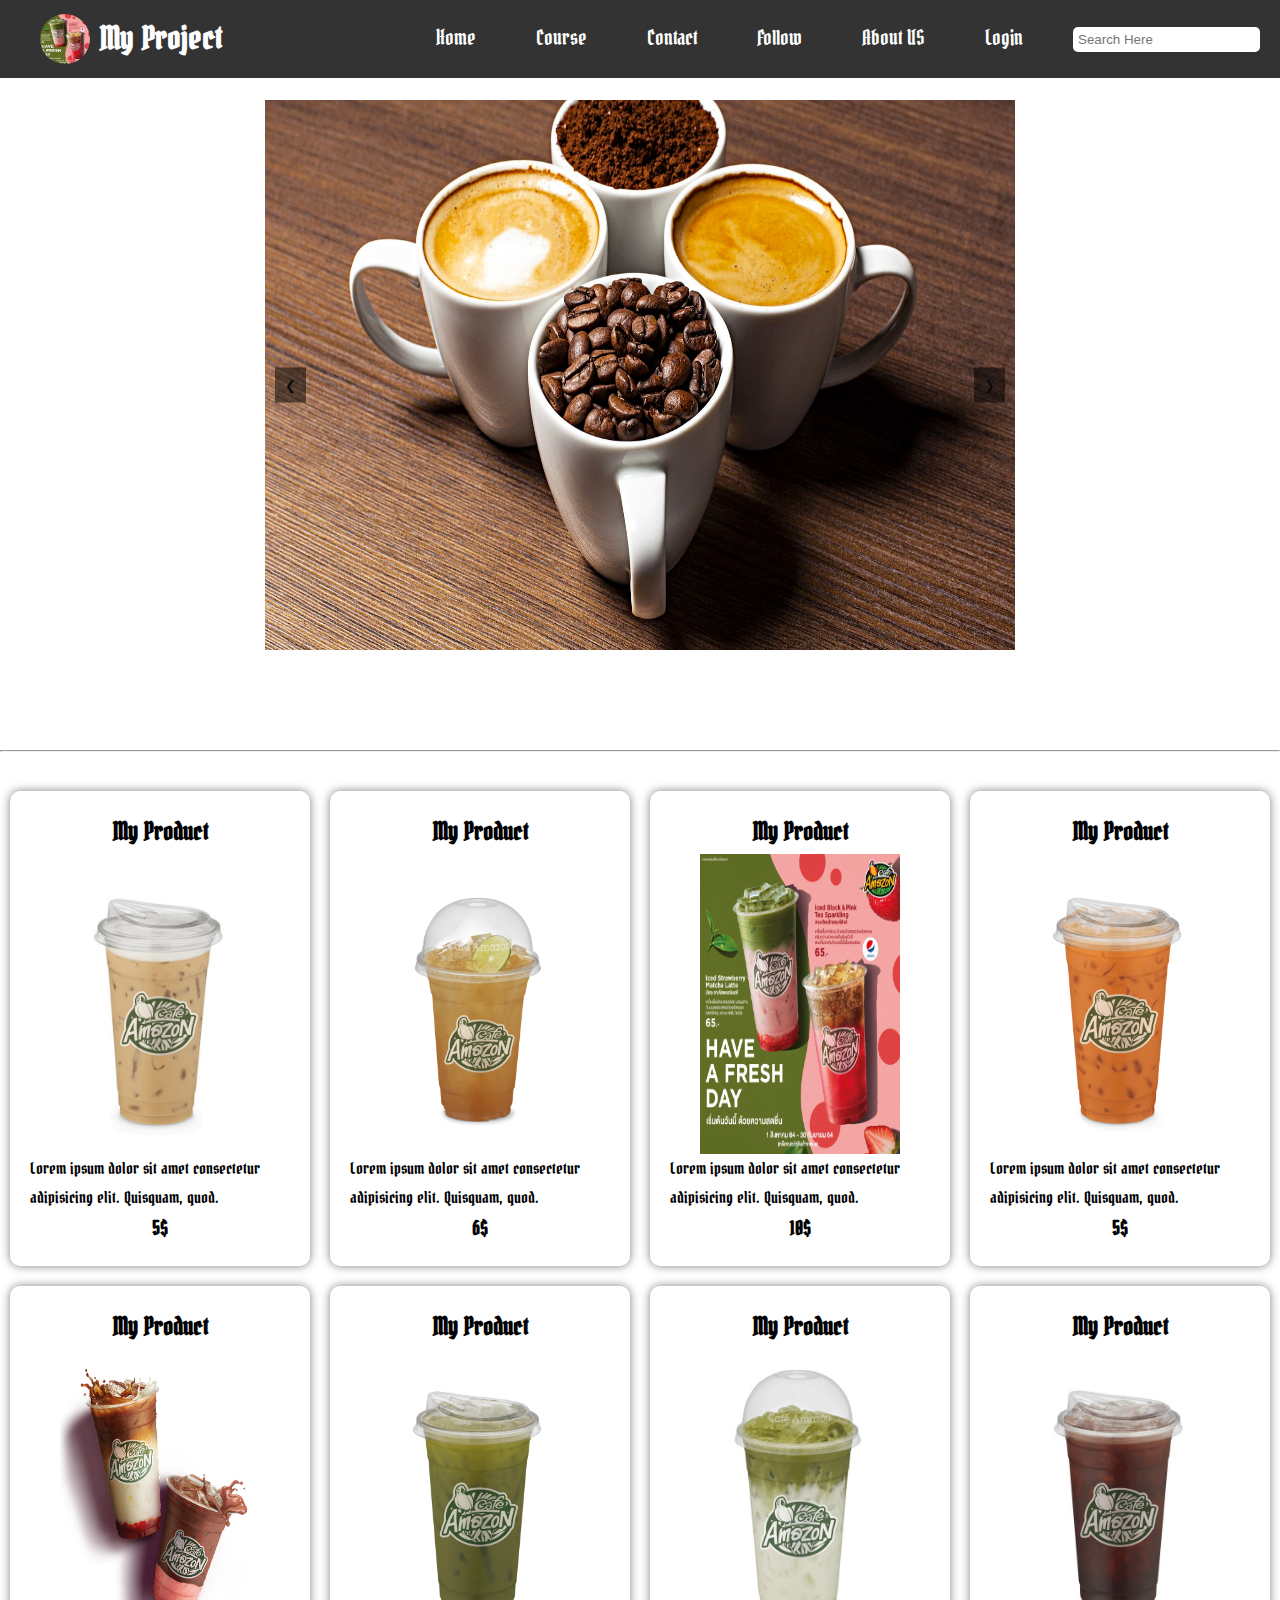
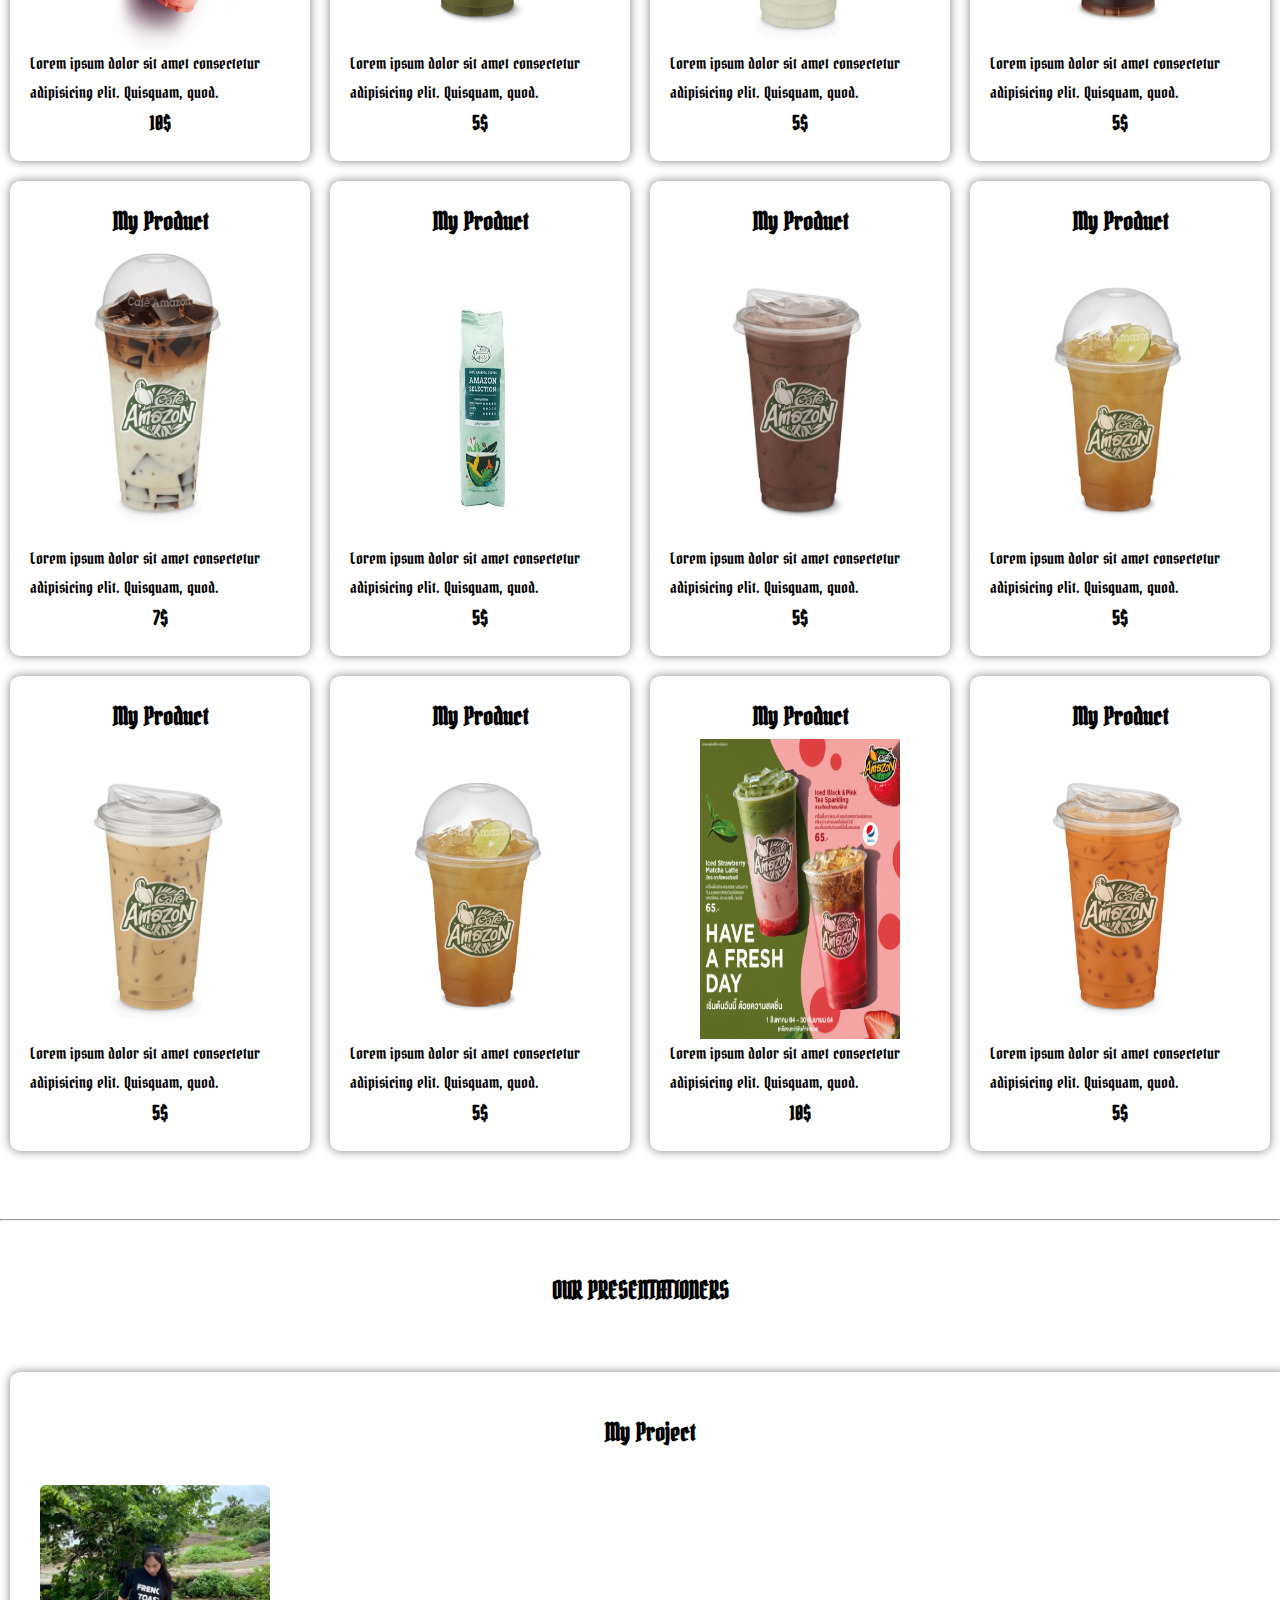
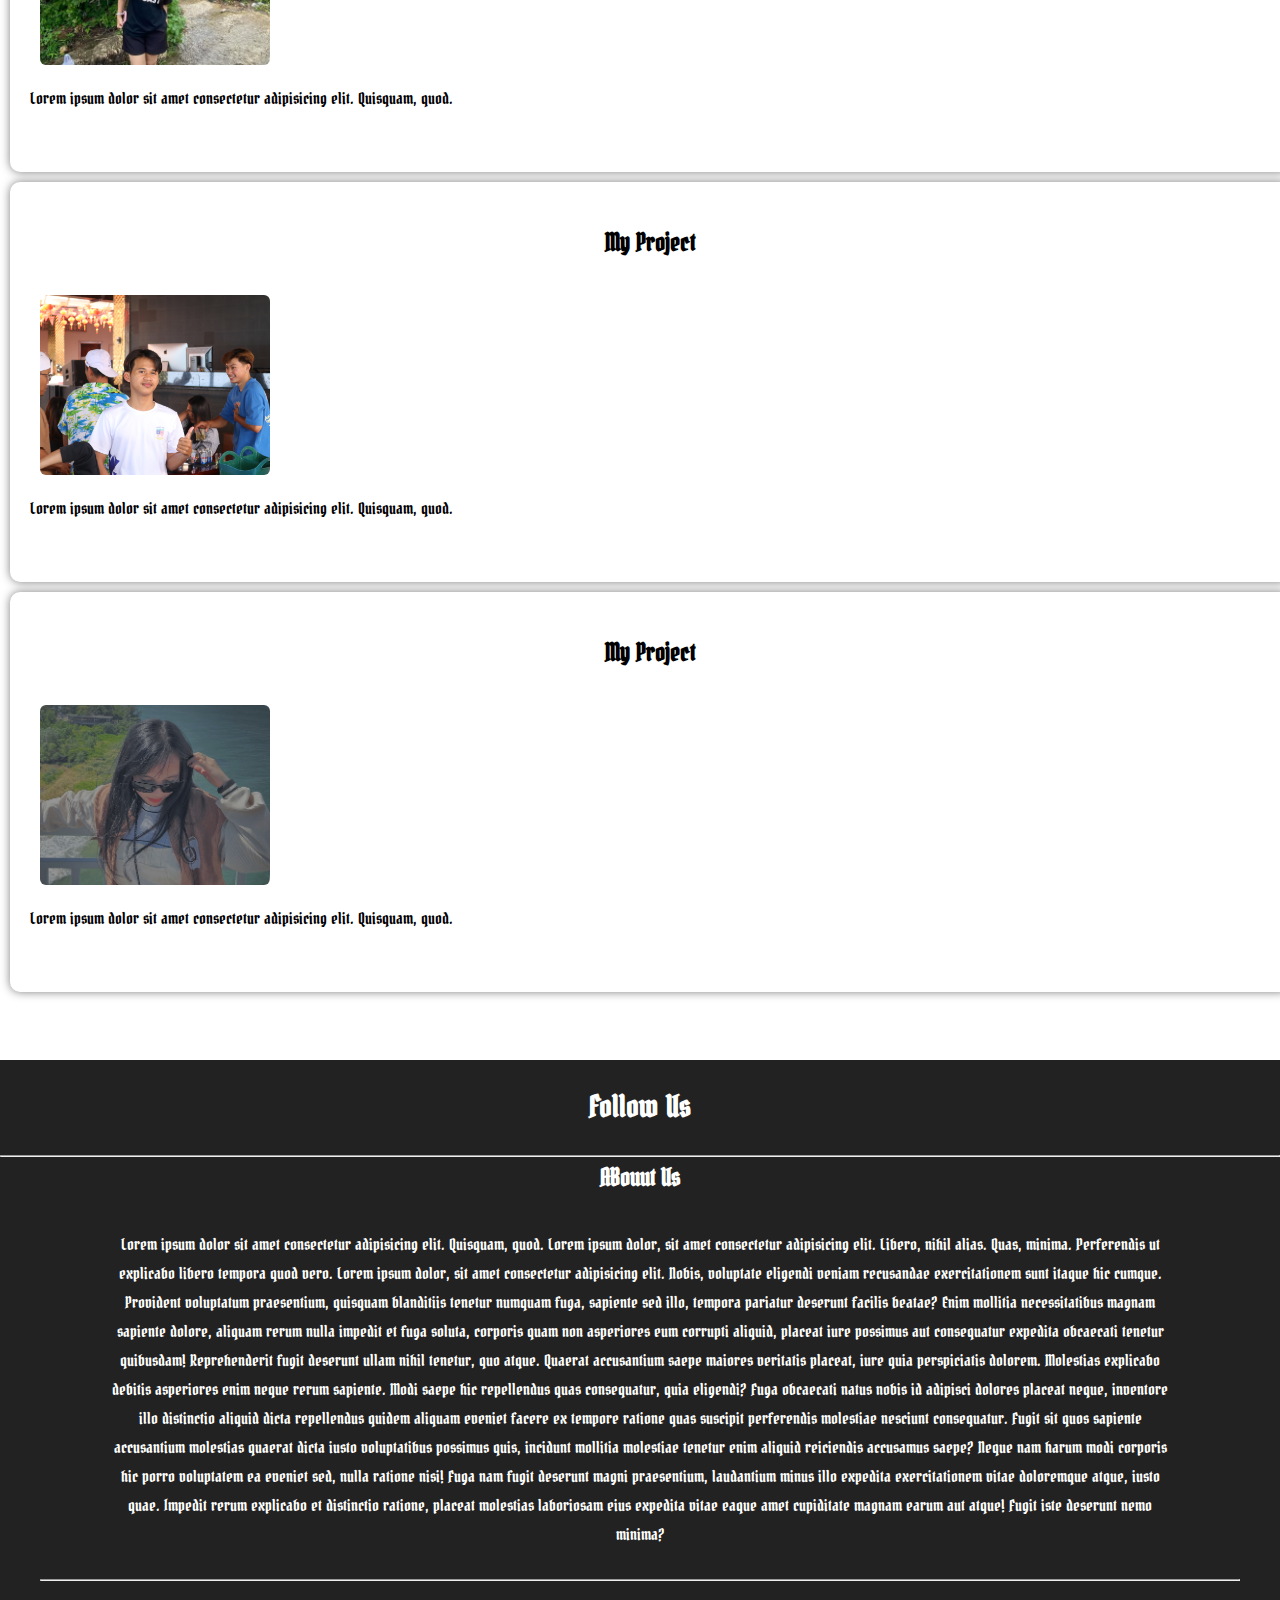
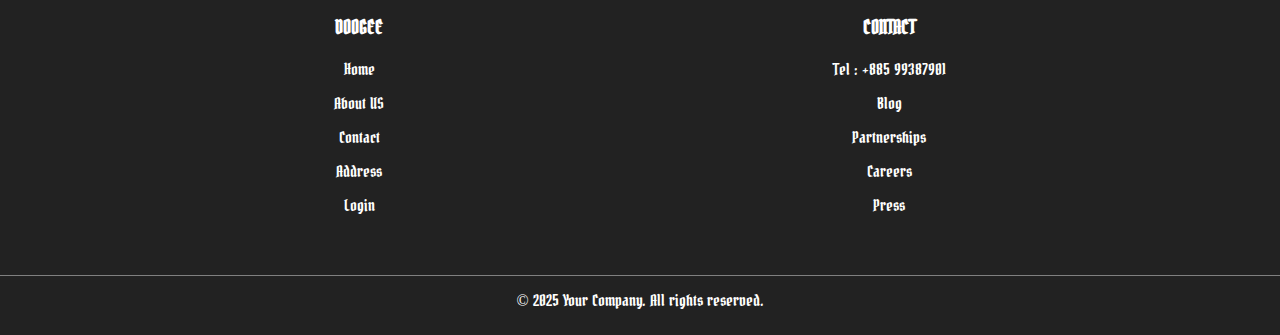
==== index.html @ 397dcbe7 "third commit" ====
<!DOCTYPE html>
<html lang="en">
<head>
    <meta charset="UTF-8">
    <meta name="viewport" content="width=device-width, initial-scale=1.0">
    <title>My Project</title>
    <link rel='stylesheet' href='https://cdn-uicons.flaticon.com/2.6.0/uicons-brands/css/uicons-brands.css'>
    <style>
        @import url('https://fonts.googleapis.com/css2?family=Bokor&display=swap');
        *{
            margin: 0;
            padding: 0;
            box-sizing: border-box;
        }
        body{
            font-family: "Bokor", serif;
            width: 100%;
            height: 100vh;
            scroll-behavior: smooth;
        }
        .slider {
        width: 950px;
        height: 550px;
        overflow: hidden;
        position: relative;
        margin: 100px auto; 
        scroll-behavior: smooth;
        display: grid;
        place-content: center;
        }


        .slide {
            margin: 10px;
            top: 0;
            width: 100%;
        }

        .slide img {
            margin: 10px 0;
            width: 750px;
            height: 700px;
            overflow: hidden;
        }

        .slide-btn {
            position: absolute;
            top: 50%;
            transform: translateY(-50%);
            background-color: rgba(0, 0, 0, 0.5);
            color: rgb(10, 10, 10);
            border: none;
            padding: 10px;
            cursor: pointer;
            margin: 10px 100px;
        }

        .slide-btn.left {
            left: 10px ;
        }
        .slide-btn.right {
            right: 10px;
            
        }
        header{
            position: fixed;
            top: 0;
            width: 100%;
            left: 0;
            z-index: 1000;
            padding:  0;
            box-sizing: 0px 4px 6px rgba(0, 0, 0, 0.1);
            scroll-behavior: smooth;
        }
        .nav1{
            display: flex;
            justify-content: space-between;
            align-items: center;
            padding: 10px 20px;
            background-color: #333;
            color: #fff;
            
        }
        .nav-logo{
            display: flex;
            align-items: center;
            padding: 0 20px;
        }
        .nav-logo img{
            width: 50px;
            height: 50px;
            border-radius: 50%;

        }
        .nav-logo h1{
            margin-left: 10px;
        }
        .nav-menu {
        background-color: #333;
        padding: 10px;
        position: relative;
        }

        .menu-icon {
            display: none; 
        }
        nav ul {
            list-style: none;
            padding: 0;
            margin: 0;
            /* background: #444; */
            display: flex;
            justify-content: space-around;
            align-items: center;
        }

        nav ul li {
            padding: 10px;
        }

        nav ul li a {
            text-decoration: none;
            color: white;
            display: block;
            padding: 0px 20px ;
            font-size: 20px;
        }

        nav ul input[type="search"] {
            padding: 5px;
            border-radius: 5px;
            border: none;
            outline: none;
        }

        /* .nav-meun{
            display:;
        }
        .nav-meun ul{
            list-style: none;
            padding: 0;
            margin: 0;
            background-color: #333;
            display: flex;
            justify-content: space-around;
        }
        .nav-meun ul li{
            padding: 0 10px;
            margin: 0 30px;
        }
        .nav-meun ul li a{
            text-decoration: none;
            color: #fff;
        } */
        .nav-meun ul li a:hover{
            color: aquamarine;
        }
        .nav-meun input{
            padding: 5px;
            border-radius: 5px;
            border: none;
            margin-left: 20px;
        }
        .nav2{
            width: 100%;
            height: 100%;
            display: flex;
            justify-content: center;
            align-items: center;
        }
        .nav-body{
            scroll-behavior: smooth;
            width: 300px;
            height: 50%;
            background-color: #fff;
            border-radius: 10px;
            box-shadow: 0 0 10px rgba(0, 0, 0, 0.5);
            display: flex;
            justify-content: center;
            align-items: center;
            padding: 20px;
            margin: 10px;
            top: -50px;
        }
        .nav-card{
            width: 100%;
            height: 100%;
            display: flex;
            flex-direction: column;
            align-items: center;
        }
        .nav-card img{
            width: 200px;
            height: 300px;
            
        }
        

        .About{
            scroll-behavior: smooth;
            width: 100%;
            height: 100%;
        }
        .About a{
            text-decoration: none;
            color: #000;
        }
        .About h2{
            text-align: center;
            margin: 20px;
        }
        .About-body{
            width: 100%;
            height: 400px;
            background-color: #fff;
            border-radius: 10px;
            box-shadow: 0 0 10px rgba(0, 0, 0, 0.5);
            padding: 20px;
            margin: 10px;
            top: -50px;
        }
        .About-body img{
            width: 250px;
            height: 200px;
            border-radius: 16px;
            overflow: hidden;
            object-fit: cover;
            padding: 10px;
        }
        footer {
        background-color: #222;
        color: white;
        padding: 20px 0;
        text-align: center;
        scroll-behavior: smooth;
        }
        .footer-container {
            display: flex;
            justify-content: space-around;
            flex-wrap: wrap;
            max-width: 1200px;
            margin: auto;
        }
        .footer-section {
            flex: 1;
            margin: 10px;
            min-width: 250px;
        }
        .footer-section h3 {
            margin-bottom: 10px;
        }
        .footer-section ul {
            list-style: none;
            padding: 0;
        }
        .footer-section ul li {
            margin: 5px 0;
        }
        .footer-section ul li a {
            color: white;
            text-decoration: none;
        }
        .footer-section ul li a:hover {
            color: aquamarine;
        }
        .footer-icons {
            flex: 1;
            margin: 10px;
            min-width: 250px;
            display: flex;
            place-items: center;
            text-decoration: none;
            
        }
        .footer-icons a {
            color: rgb(161, 166, 247);
            text-decoration: none;
            margin: 0 10px;
        }
        .footer-icons a:hover {
            color: rgb(69, 18, 209);
        }
        .footer-icons i {
            font-size: 1.5rem;
        }
        .follow{
            display: grid;
            place-content: center;
            align-items: center;
        }
        .follow h3{
            font-size: 30px;
        }
        .footer-container{
                display: grid;
                align-items: center;
                justify-content: space-between;
                text-align: center;
            }
        .footer-section{
                display: flex;
                justify-content:space-around;
                padding: 20px 50px;
                margin: 10px 20px;
                
            }
        .footer-bottom {
            margin-top: 20px;
            border-top: 1px solid gray;
            padding-top: 10px;
        }
        @media screen and (max-width: 768px){
            *{
                padding: 0;
                margin:0;
                box-sizing: border-box;
            }
            .nav1 .nav-meun ul{
                display: flex;
                flex-direction: column;
            }
            .nav2{
                flex-direction: column;
            }
            .nav-body{
                width: 80%;
            }
            .nav-logo img{
                width: 40px;
                height: 40px;
            }
            .nav-card img{
                width: 150px;
                height: 200px;
            }
            .slider{
                width: 100%;
                height: 370px;
                top: 10px;
            }
            .slider-body{
                display: grid;
                align-items: center;
                place-content: center;
            }
            .slide{
                display: flex;
                justify-content: center;
                align-items: center;
                place-content: center;
            }
            .slide-btn{
                margin:10px 20px;
            }
            .About{
                width: 100%;
                height: 100%;
            }
            .About-body{
                width: 100%;
                height: 100%;
                border-radius: 10px;
                box-shadow: 0 0 10px rgba(0, 0, 0, 0.5);
                padding: 20px;
                margin: 10px;
            }
            
            .menu-icon {
                display: block; 
                font-size: 30px;
                color: white;
                cursor: pointer;
                position:fixed;
                top: 10px;
                right: 10px;
                z-index: 1000;
            }

            nav ul {
                display: none; 
                flex-direction: column;
                position: fixed;
                top: 0;
                right: 0;
                width: 100%;
                background: #333;
                text-align: center;
                padding: 20px 0;
                transition:transform 0.3s ease-in-out;
                transform: translateY(-100%);
            }

            nav ul.show{
                display: flex;
                transform: translateY(0);
            }
            nav ul li {
                padding: 15px 0;
            }

            nav ul input[type="search"] {
                display: none;
            }
            .footer-icons{
                display: flex;

            }
            .menu{
                margin-top: 60px;
                text-align: center;
                padding: 20px;
            }
            .follow{
            display: grid;
            place-content: center;
            }
            .follow h3{
                font-size: 30px
            }
            .footer-container{
                display: grid;
                align-items: center;
                justify-content: space-between;
                text-align: center;
            }
            .footer-section{
                display: flex;
                justify-content:space-around;
                padding: 20px;
            }

        }
                
        @media screen and (max-width: 1024px){
            .nav-body{
                width: 90%;
            }
            .slide{
                width: 100%;

            }
            
            
        }

    </style>
</head>
<body id="top">
    <header>
        <section class="nav1" id="nav1">
            <div class="nav-logo">
                <img src="img/Cafe-Amazon 6 .jpg" alt="logo">
                <h1>My Project</h1>
            </div>
            <div class="nav-meun" id="nav-meun">
                <nav>
                    <div class="menu-icon" onclick="toggleMenu()">☰</div>
                    <ul id="menu">
                        <li><a href="#top">Home</a></li>
                        <li><a href="#OUR">Course</a></li>
                        <li><a href="#">Contact</a></li>
                        <li><a href="#follow">Follow</a></li>
                        <li><a href="#AboutUs">About US</a></li>
                        <li><a href="3-login-card.html">Login</a></li>
                        <input type="search" placeholder="Search Here">
                    </ul>
                </nav>
            </div>
        </section>
    </header>
    <main>
        <section class="slider">
            <div class="slider-body">
                <button class="slide-btn left" onclick="prevSlide()">&#10094;</button>
                <div class="slide">
                    <img src="/img/coffee-1.jpg" alt="Slide 1">
                </div>
                <div class="slide">
                    <img src="/img/Coffee-2.jpg" alt="Slide 2">
                </div>
                <div class="slide">
                    <img src="/img/public 4.avif" alt="Slide 1">
                </div>
                <div class="slide">
                    <img src="/img/Cafe-Amazon 6 .jpg" alt="Slide 2">
                </div>
                <div class="slide">
                    <img src="/img/slider 11.jpg" alt="Slide 1">
                </div>
                <div class="slide">
                    <img src="/img/slider 3.jpg" alt="Slide 1">
                </div>
                <div class="slide">
                    <img src="/img/slider 4.png" alt="Slide 2">
                </div>
                <div class="slide">
                    <img src="/img/slider 33.jpg" alt="Slide 2">
                </div>
            <button class="slide-btn right" onclick="nextSlide()">&#10095;</button>
        </section>
        <hr>
        <br>
        <section class="nav2">
            <div class="nav-body">
                <div class="nav-card">
                    <h2>My Product</h2>
                    <img src="img/Amazon 11.png" alt="">
                    <p>Lorem ipsum dolor sit amet consectetur adipisicing elit. Quisquam, quod.</p>
                    <h3>5$</h3>
                </div>
            </div>
            <div class="nav-body">
                <div class="nav-card">
                    <h2>My Product</h2>
                    <img src="img/Amazon 5.png" alt="">
                    <p>Lorem ipsum dolor sit amet consectetur adipisicing elit. Quisquam, quod.</p>
                    <h3>6$</h3>
                </div>
            </div>
            <div class="nav-body">
                <div class="nav-card">
                    <h2>My Product</h2>
                    <img src="img/Cafe-Amazon 6 .jpg" alt="">
                    <p>Lorem ipsum dolor sit amet consectetur adipisicing elit. Quisquam, quod.</p>
                    <h3>10$</h3>
                </div>
            </div>
            <div class="nav-body">
                <div class="nav-card">
                    <h2>My Product</h2>
                    <img src="img/Amazon 7.png" alt="">
                    <p>Lorem ipsum dolor sit amet consectetur adipisicing elit. Quisquam, quod.</p>
                    <h3>5$</h3>
                </div>
            </div>
        </section>
        <section class="nav2">
            <div class="nav-body">
                <div class="nav-card">
                    <h2>My Product</h2>
                    <img src="img/Amazon 8.png" alt="">
                    <p>Lorem ipsum dolor sit amet consectetur adipisicing elit. Quisquam, quod.</p>
                    <h3>10$</h3>
                </div>
            </div>
            <div class="nav-body">
                <div class="nav-card">
                    <h2>My Product</h2>
                    <img src="img/Amazon 9.png" alt="">
                    <p>Lorem ipsum dolor sit amet consectetur adipisicing elit. Quisquam, quod.</p>
                    <h3>5$</h3>
                </div>
            </div>
            <div class="nav-body">
                <div class="nav-card">
                    <h2>My Product</h2>
                    <img src="img/Amazon 10.png" alt="">
                    <p>Lorem ipsum dolor sit amet consectetur adipisicing elit. Quisquam, quod.</p>
                    <h3>5$</h3>
                </div>
            </div>
            <div class="nav-body">
                <div class="nav-card">
                    <h2>My Product</h2>
                    <img src="img/Amazon 12.png" alt="">
                    <p>Lorem ipsum dolor sit amet consectetur adipisicing elit. Quisquam, quod.</p>
                    <h3>5$</h3>
                </div>
            </div>
        </section>
        <section class="nav2">
            <div class="nav-body">
                <div class="nav-card">
                    <h2>My Product</h2>
                    <img src="img/Amazon 13.png" alt="">
                    <p>Lorem ipsum dolor sit amet consectetur adipisicing elit. Quisquam, quod.</p>
                    <h3>7$</h3>
                </div>
            </div>
            <div class="nav-body">
                <div class="nav-card">
                    <h2>My Product</h2>
                    <img src="img/Amazon 14.png" alt="">
                    <p>Lorem ipsum dolor sit amet consectetur adipisicing elit. Quisquam, quod.</p>
                    <h3>5$</h3>
                </div>
            </div>
            <div class="nav-body">
                <div class="nav-card">
                    <h2>My Product</h2>
                    <img src="img/Amazon 15.png" alt="">
                    <p>Lorem ipsum dolor sit amet consectetur adipisicing elit. Quisquam, quod.</p>
                    <h3>5$</h3>
                </div>
            </div>
            <div class="nav-body">
                <div class="nav-card">
                    <h2>My Product</h2>
                    <img src="img/Amazon 16.png" alt="">
                    <p>Lorem ipsum dolor sit amet consectetur adipisicing elit. Quisquam, quod.</p>
                    <h3>5$</h3>
                </div>
            </div>
        </section>
        <section class="nav2">
            <div class="nav-body">
                <div class="nav-card">
                    <h2>My Product</h2>
                    <img src="img/Amazon 11.png" alt="">
                    <p>Lorem ipsum dolor sit amet consectetur adipisicing elit. Quisquam, quod.</p>
                    <h3>5$</h3>
                </div>
            </div>
            <div class="nav-body">
                <div class="nav-card">
                    <h2>My Product</h2>
                    <img src="img/Amazon 5.png" alt="">
                    <p>Lorem ipsum dolor sit amet consectetur adipisicing elit. Quisquam, quod.</p>
                    <h3>5$</h3>
                </div>
            </div>
            <div class="nav-body">
                <div class="nav-card">
                    <h2>My Product</h2>
                    <img src="img/Cafe-Amazon 6 .jpg" alt="">
                    <p>Lorem ipsum dolor sit amet consectetur adipisicing elit. Quisquam, quod.</p>
                    <h3>10$</h3>
                </div>
            </div>
            <div class="nav-body">
                <div class="nav-card">
                    <h2>My Product</h2>
                    <img src="img/Amazon 7.png" alt="">
                    <p>Lorem ipsum dolor sit amet consectetur adipisicing elit. Quisquam, quod.</p>
                    <h3>5$</h3>
                </div>
            </div>
    </main>
    
    <br><br><hr><br>
    <main>
        <section class="About" id="OUR">
            <a href="#top">
                <h2>OUR PRESENTATIONERS</h2>
            </a>
            <br>
            <div class="About-body">
                <h2>My Project</h2>
                <img src="/img/Screenshot 2025-02-13 234512.png" alt="">
                <p>Lorem ipsum dolor sit amet consectetur adipisicing elit. Quisquam, quod.</p>
            </div>
            <div class="About-body">
                <h2>My Project</h2>
                <img src="img/IMG_3092.JPG" alt="">
                <p>Lorem ipsum dolor sit amet consectetur adipisicing elit. Quisquam, quod.</p>
            </div>
            <div class="About-body">
                <h2>My Project</h2>
                <img src="img/image.png" alt="">
                <p>Lorem ipsum dolor sit amet consectetur adipisicing elit. Quisquam, quod.</p>
            </div>
        </section>
    </main>
    <br><br>
    <footer>
        <div class="follow" id="follow">
            <h3>Follow Us</h3>
            <div class="footer-icons">
                <a href="https://www.facebook.com/"><i class="fi fi-brands-facebook"></i></a>
                <a href="https://x.com/"><i class="fi fi-brands-twitter"></i></a>
                <a href="https://www.instagram.com/"><i class="fi fi-brands-instagram"></i></a>
                <a href="https://www.linkedin.com/"><i class="fi fi-brands-linkedin"></i></a>
                <a href="https://web.telegram.org/a/"><i class="fi fi-brands-telegram"></i></a>
            </div>
        </div>
        <hr>
        <div class="footer-container">
            <h2 href="#top">ABouut Us</h2>
            <div class="footer-section" id="AboutUs" >
                <p>Lorem ipsum dolor sit amet consectetur adipisicing elit. Quisquam, quod. Lorem ipsum dolor, sit amet consectetur adipisicing elit. Libero, nihil alias. Quas, minima. Perferendis ut explicabo libero tempora quod vero. Lorem ipsum dolor, sit amet consectetur adipisicing elit. Nobis, voluptate eligendi veniam recusandae exercitationem sunt itaque hic cumque. Provident voluptatum praesentium, quisquam blanditiis tenetur numquam fuga, sapiente sed illo, tempora pariatur deserunt facilis beatae? Enim mollitia necessitatibus magnam sapiente dolore, aliquam rerum nulla impedit et fuga soluta, corporis quam non asperiores eum corrupti aliquid, placeat iure possimus aut consequatur expedita obcaecati tenetur quibusdam! Reprehenderit fugit deserunt ullam nihil tenetur, quo atque. Quaerat accusantium saepe maiores veritatis placeat, iure quia perspiciatis dolorem. Molestias explicabo debitis asperiores enim neque rerum sapiente. Modi saepe hic repellendus quas consequatur, quia eligendi? Fuga obcaecati natus nobis id adipisci dolores placeat neque, inventore illo distinctio aliquid dicta repellendus quidem aliquam eveniet facere ex tempore ratione quas suscipit perferendis molestiae nesciunt consequatur. Fugit sit quos sapiente accusantium molestias quaerat dicta iusto voluptatibus possimus quis, incidunt mollitia molestiae tenetur enim aliquid reiciendis accusamus saepe? Neque nam harum modi corporis hic porro voluptatem ea eveniet sed, nulla ratione nisi! Fuga nam fugit deserunt magni praesentium, laudantium minus illo expedita exercitationem vitae doloremque atque, iusto quae. Impedit rerum explicabo et distinctio ratione, placeat molestias laboriosam eius expedita vitae eaque amet cupiditate magnam earum aut atque! Fugit iste deserunt nemo minima?</p>
            </div>
            <hr>
            
                <div class="footer-section">
                    <div class="contact">
                        <h3>DOOGEE</h3>
                        <ul>
                            <li><a href="#top">Home</a></li>
                            <li><a href="#AboutUs">About US</a></li>
                            <li><a href="">Contact</a></li>
                            <li><a href="https://maps.app.goo.gl/tCo14CoywEbnPHD9A">Address</a></li>
                            <li><a href="3-login-card.html">Login</a></li>
                        </ul>
                    </div>
                    <div class="contact" id="contact">
                        <h3>CONTACT</h3>
                        <ul>
                                <li><a href="">Tel : +885 99387901</a></li>
                                <li><a href="">Blog</a></li>
                                <li><a href="">Partnerships</a></li>
                                <li><a href="">Careers</a></li>
                                <li><a href="">Press</a></li>
                        </ul>
                    </div>
                </div>
            </div>
        </div>
        <div class="footer-bottom">
        <p>&copy; 2025 Your Company. All rights reserved.</p>
        </div>
    </footer>
</body>
</html>
    <script>
        
    let slideIndex = 0;

    function showSlides() {
        let slides = document.getElementsByClassName("slide");
        for (let i = 0; i < slides.length; i++) {
            slides[i].style.display = "none";
        }
        slideIndex++;
        if (slideIndex > slides.length) { slideIndex = 1 }
        slides[slideIndex - 1].style.display = "block";
        setTimeout(showSlides, 4000); 
    }

    function prevSlide() {
        let slides = document.getElementsByClassName("slide");
        slideIndex--;
        if (slideIndex < 1) { slideIndex = slides.length }
        for (let i = 0; i < slides.length; i++) {
            slides[i].style.display = "none";
        }
        slides[slideIndex - 1].style.display = "block";
    }

    function nextSlide() {
        let slides = document.getElementsByClassName("slide");
        slideIndex++;
        if (slideIndex > slides.length) { slideIndex = 1 }
        for (let i = 0; i < slides.length; i++) {
            slides[i].style.display = "none";
        }
        slides[slideIndex - 1].style.display = "block";
    }

    function toggleMenu() {
        var menu = document.getElementById("menu");
        menu.classList.toggle("show"); // បន្ថែម ឬលាក់ class "show"
    }
    function closeMenu() {
        var menu = document.getElementById("menu");
        menu.classList.remove("show"); // បិទ menu
    }

    document.querySelectorAll("#menu li a").forEach(item => {
        item.addEventListener("click", closeMenu);
    });
    document.querySelectorAll('nav ul li a').forEach(link => {
        link.addEventListener('click', function (e) {
            var targetId = this.getAttribute('href'); // Example: #AboutUs
            if (targetId.startsWith("#")) { 
                e.preventDefault(); // Prevent default jump effect
                var targetElement = document.querySelector(targetId);
                if (targetElement) {
                    targetElement.scrollIntoView({ behavior: 'smooth', block: 'start' });
                }
            }
        });
    });
    function scrollToTop() {
    window.scrollTo({ top: 0, behavior: 'smooth' });
}
    showSlides();
</script>
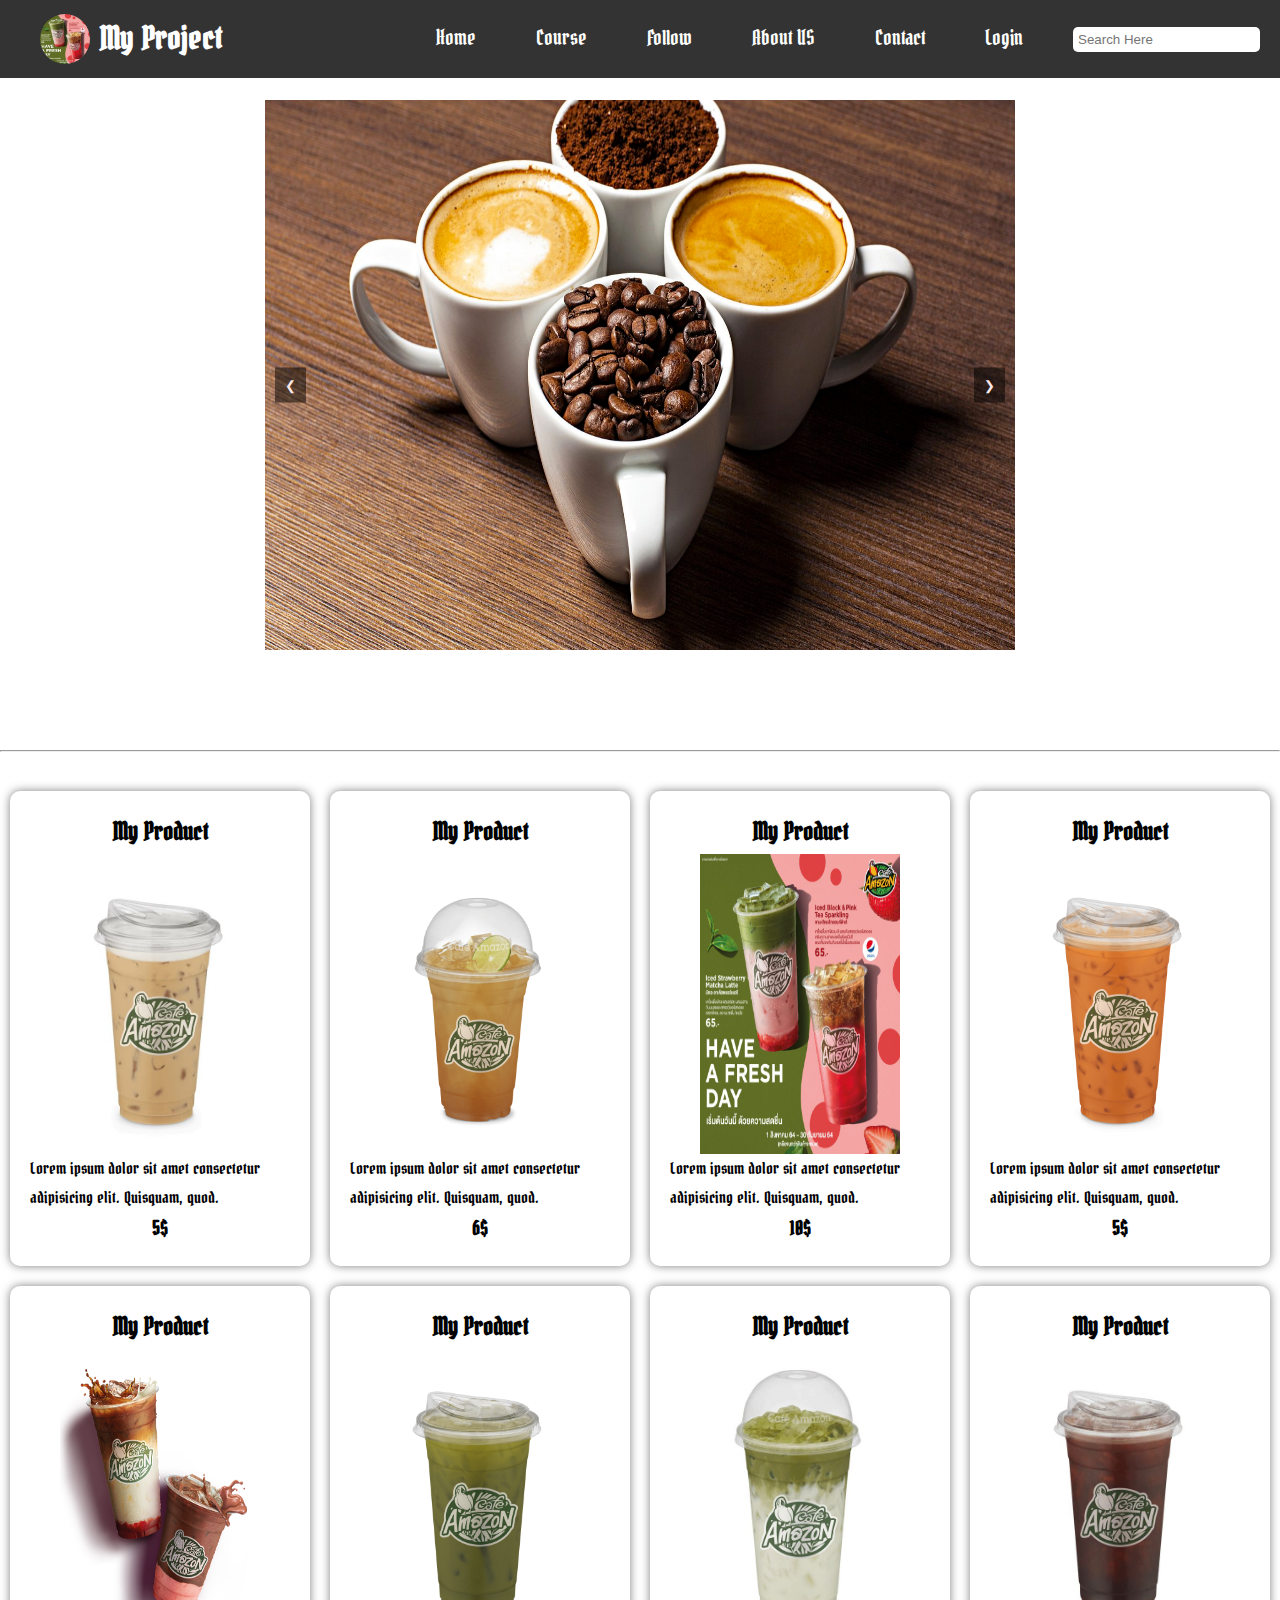
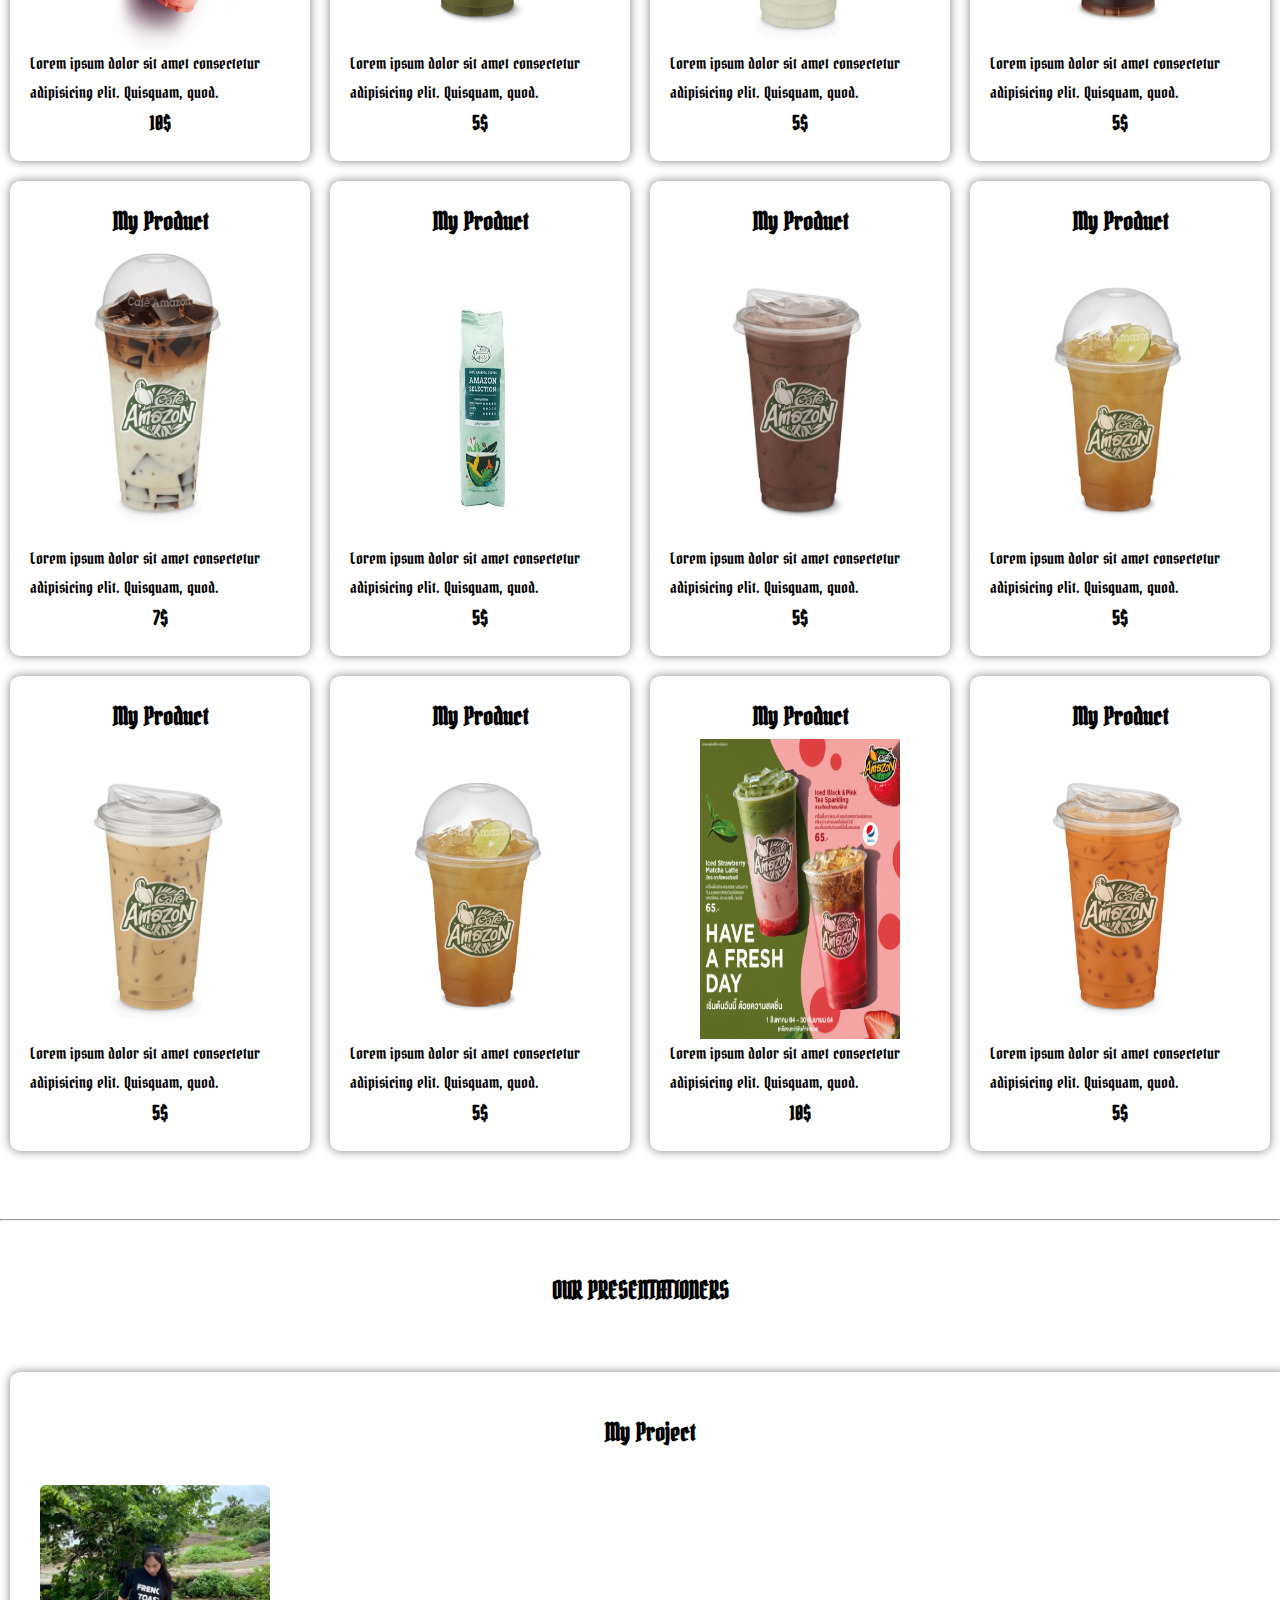
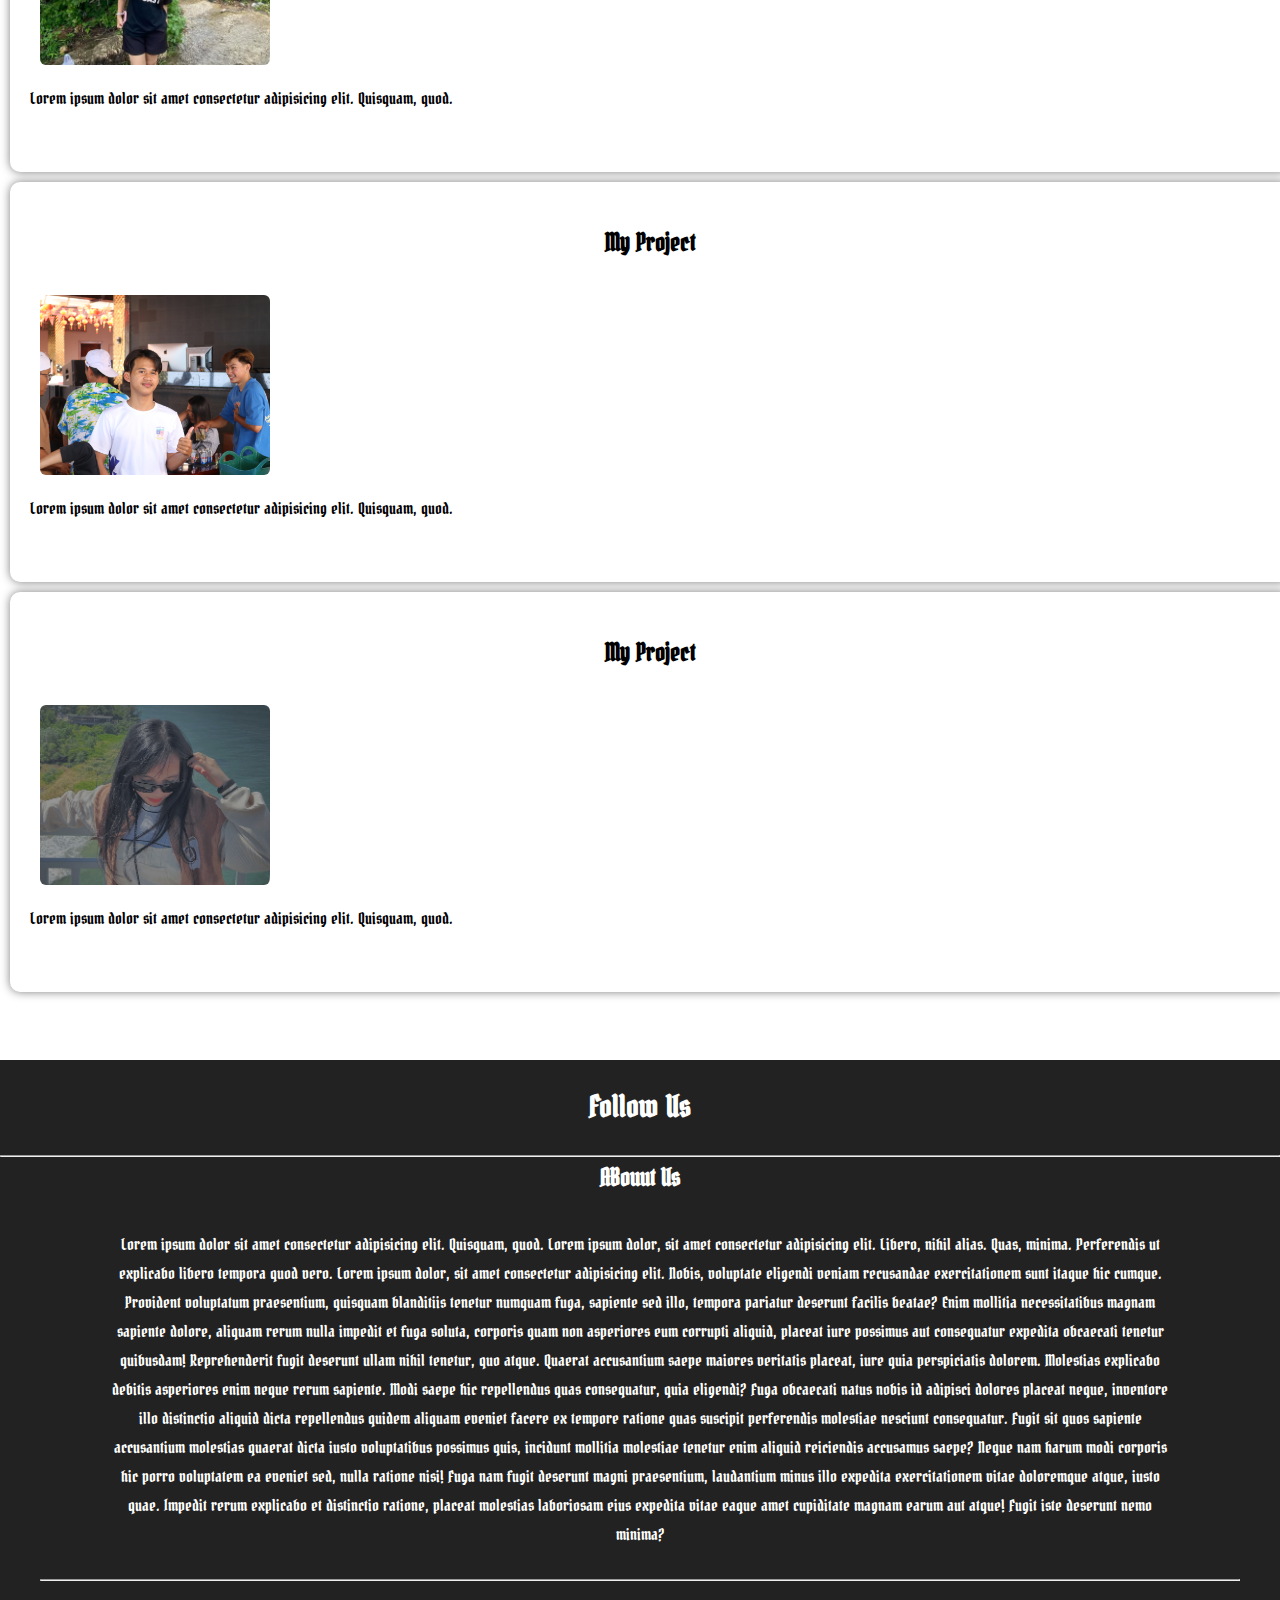
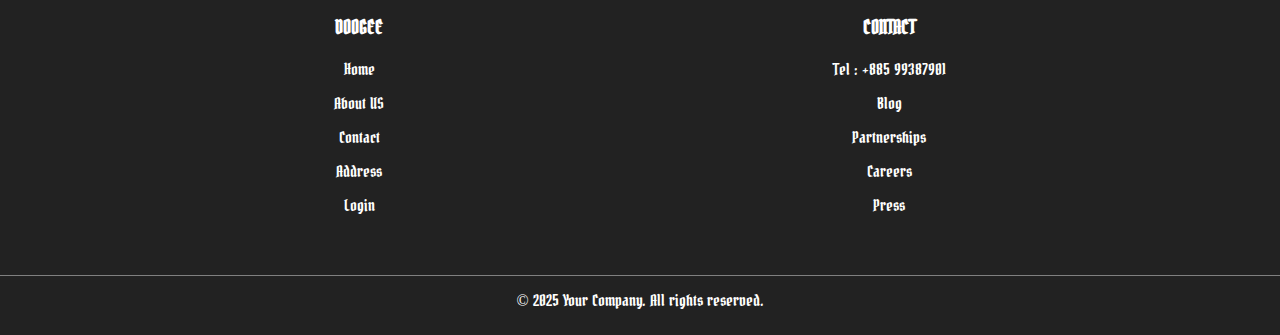
==== commit 050e0103: "third commit" ====
--- a/index.html
+++ b/index.html
@@ -18,6 +18,9 @@
             height: 100vh;
             scroll-behavior: smooth;
         }
+        section{
+            scroll-margin-top: 80px;
+        }
         .slider {
         width: 950px;
         height: 550px;
@@ -48,7 +51,7 @@
             top: 50%;
             transform: translateY(-50%);
             background-color: rgba(0, 0, 0, 0.5);
-            color: rgb(10, 10, 10);
+            color: rgb(253, 232, 232);
             border: none;
             padding: 10px;
             cursor: pointer;
@@ -315,6 +318,9 @@
                 margin:0;
                 box-sizing: border-box;
             }
+            body{
+                scroll-margin-top: 80px;
+            }
             .nav1 .nav-meun ul{
                 display: flex;
                 flex-direction: column;
@@ -350,7 +356,7 @@
                 place-content: center;
             }
             .slide-btn{
-                margin:10px 20px;
+                margin:10px 0;
             }
             .About{
                 width: 100%;
@@ -410,6 +416,11 @@
                 text-align: center;
                 padding: 20px;
             }
+            
+            /* section{
+                padding-top: 80px;
+                margin-top: -80px;
+            } */
             .follow{
             display: grid;
             place-content: center;
@@ -458,9 +469,9 @@
                     <ul id="menu">
                         <li><a href="#top">Home</a></li>
                         <li><a href="#OUR">Course</a></li>
-                        <li><a href="#">Contact</a></li>
                         <li><a href="#follow">Follow</a></li>
                         <li><a href="#AboutUs">About US</a></li>
+                        <li><a href="#contact">Contact</a></li>
                         <li><a href="3-login-card.html">Login</a></li>
                         <input type="search" placeholder="Search Here">
                     </ul>
@@ -638,8 +649,8 @@
     </main>
     
     <br><br><hr><br>
-    <main>
-        <section class="About" id="OUR">
+    <main id="OUR">
+        <section class="About" >
             <a href="#top">
                 <h2>OUR PRESENTATIONERS</h2>
             </a>
@@ -662,8 +673,8 @@
         </section>
     </main>
     <br><br>
-    <footer>
-        <div class="follow" id="follow">
+    <footer id="follow">
+        <div class="follow" >
             <h3>Follow Us</h3>
             <div class="footer-icons">
                 <a href="https://www.facebook.com/"><i class="fi fi-brands-facebook"></i></a>
@@ -674,14 +685,14 @@
             </div>
         </div>
         <hr>
-        <div class="footer-container">
+        <div class="footer-container" id="AboutUs">
             <h2 href="#top">ABouut Us</h2>
-            <div class="footer-section" id="AboutUs" >
+            <div class="footer-section"  >
                 <p>Lorem ipsum dolor sit amet consectetur adipisicing elit. Quisquam, quod. Lorem ipsum dolor, sit amet consectetur adipisicing elit. Libero, nihil alias. Quas, minima. Perferendis ut explicabo libero tempora quod vero. Lorem ipsum dolor, sit amet consectetur adipisicing elit. Nobis, voluptate eligendi veniam recusandae exercitationem sunt itaque hic cumque. Provident voluptatum praesentium, quisquam blanditiis tenetur numquam fuga, sapiente sed illo, tempora pariatur deserunt facilis beatae? Enim mollitia necessitatibus magnam sapiente dolore, aliquam rerum nulla impedit et fuga soluta, corporis quam non asperiores eum corrupti aliquid, placeat iure possimus aut consequatur expedita obcaecati tenetur quibusdam! Reprehenderit fugit deserunt ullam nihil tenetur, quo atque. Quaerat accusantium saepe maiores veritatis placeat, iure quia perspiciatis dolorem. Molestias explicabo debitis asperiores enim neque rerum sapiente. Modi saepe hic repellendus quas consequatur, quia eligendi? Fuga obcaecati natus nobis id adipisci dolores placeat neque, inventore illo distinctio aliquid dicta repellendus quidem aliquam eveniet facere ex tempore ratione quas suscipit perferendis molestiae nesciunt consequatur. Fugit sit quos sapiente accusantium molestias quaerat dicta iusto voluptatibus possimus quis, incidunt mollitia molestiae tenetur enim aliquid reiciendis accusamus saepe? Neque nam harum modi corporis hic porro voluptatem ea eveniet sed, nulla ratione nisi! Fuga nam fugit deserunt magni praesentium, laudantium minus illo expedita exercitationem vitae doloremque atque, iusto quae. Impedit rerum explicabo et distinctio ratione, placeat molestias laboriosam eius expedita vitae eaque amet cupiditate magnam earum aut atque! Fugit iste deserunt nemo minima?</p>
             </div>
             <hr>
             
-                <div class="footer-section">
+                <div class="footer-section" id="contact">
                     <div class="contact">
                         <h3>DOOGEE</h3>
                         <ul>
@@ -692,7 +703,7 @@
                             <li><a href="3-login-card.html">Login</a></li>
                         </ul>
                     </div>
-                    <div class="contact" id="contact">
+                    <div class="contact" >
                         <h3>CONTACT</h3>
                         <ul>
                                 <li><a href="">Tel : +885 99387901</a></li>
@@ -759,17 +770,24 @@
         item.addEventListener("click", closeMenu);
     });
     document.querySelectorAll('nav ul li a').forEach(link => {
-        link.addEventListener('click', function (e) {
-            var targetId = this.getAttribute('href'); // Example: #AboutUs
-            if (targetId.startsWith("#")) { 
-                e.preventDefault(); // Prevent default jump effect
-                var targetElement = document.querySelector(targetId);
-                if (targetElement) {
-                    targetElement.scrollIntoView({ behavior: 'smooth', block: 'start' });
-                }
-            }
-        });
+    link.addEventListener('click', function (e) {
+        var targetId = this.getAttribute('href'); 
+        if (targetId.startsWith("#")) { 
+            e.preventDefault();
+            var targetElement = document.querySelector(targetId);
+            var navHeight = document.querySelector("nav").offsetHeight; 
+
+            if (targetElement) {
+                var targetPosition = targetElement.getBoundingClientRect().top + window.scrollY - 70; 
+                
+                window.scrollTo({
+                    top: targetPosition,
+                    behavior: 'smooth'
+                });
+            }
+        }
     });
+});
     function scrollToTop() {
     window.scrollTo({ top: 0, behavior: 'smooth' });
 }
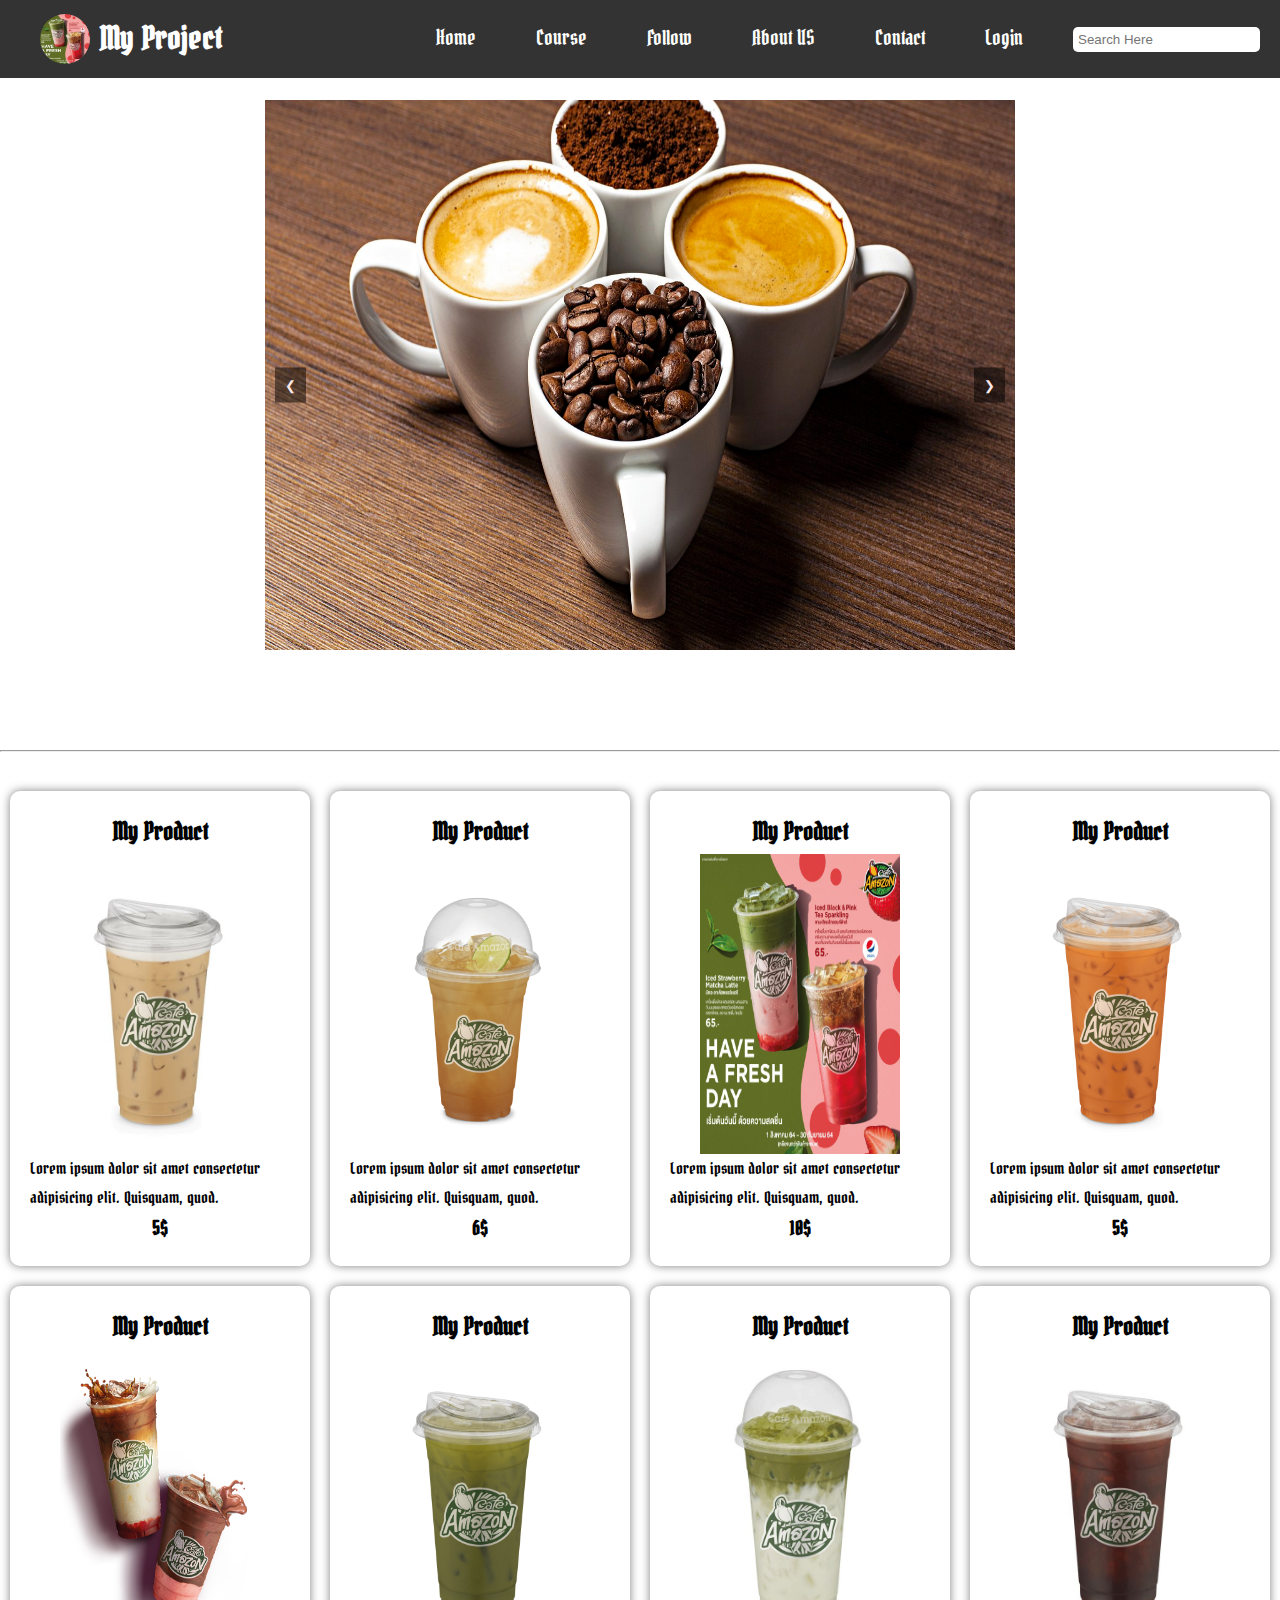
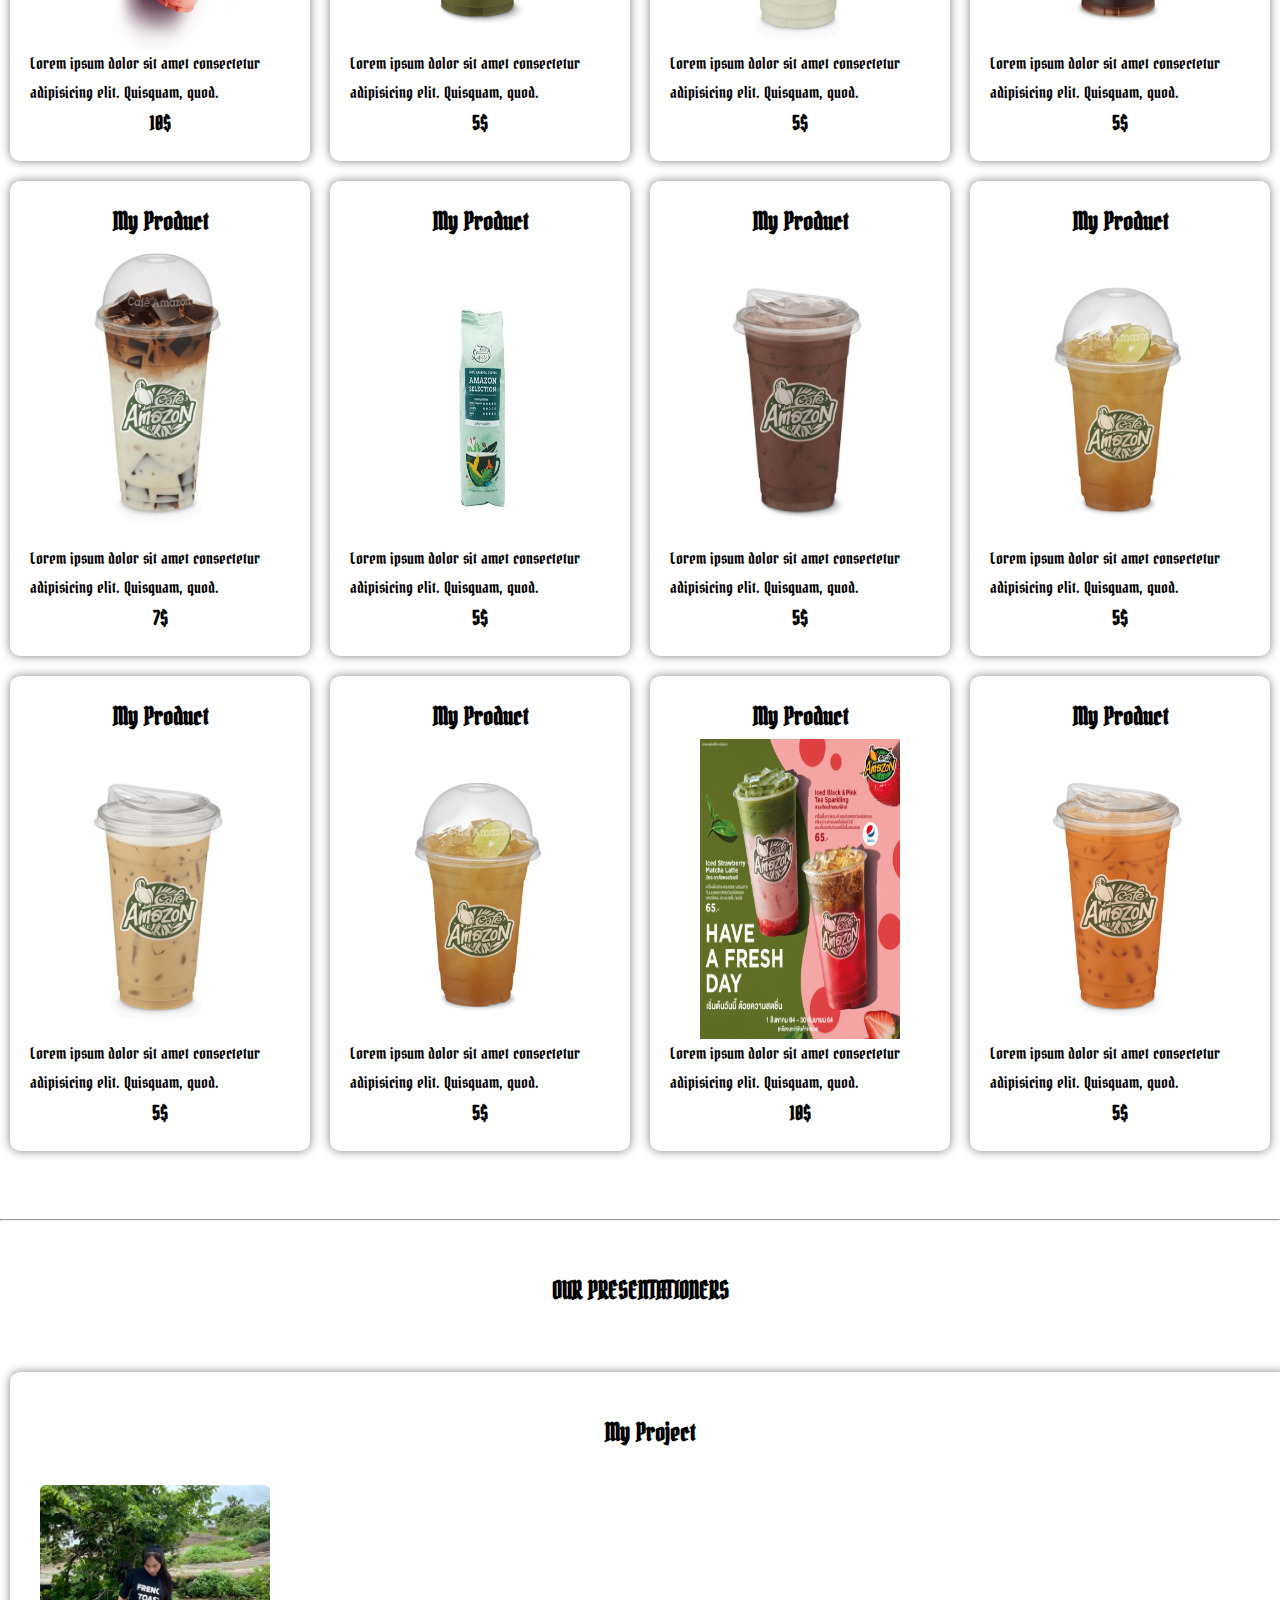
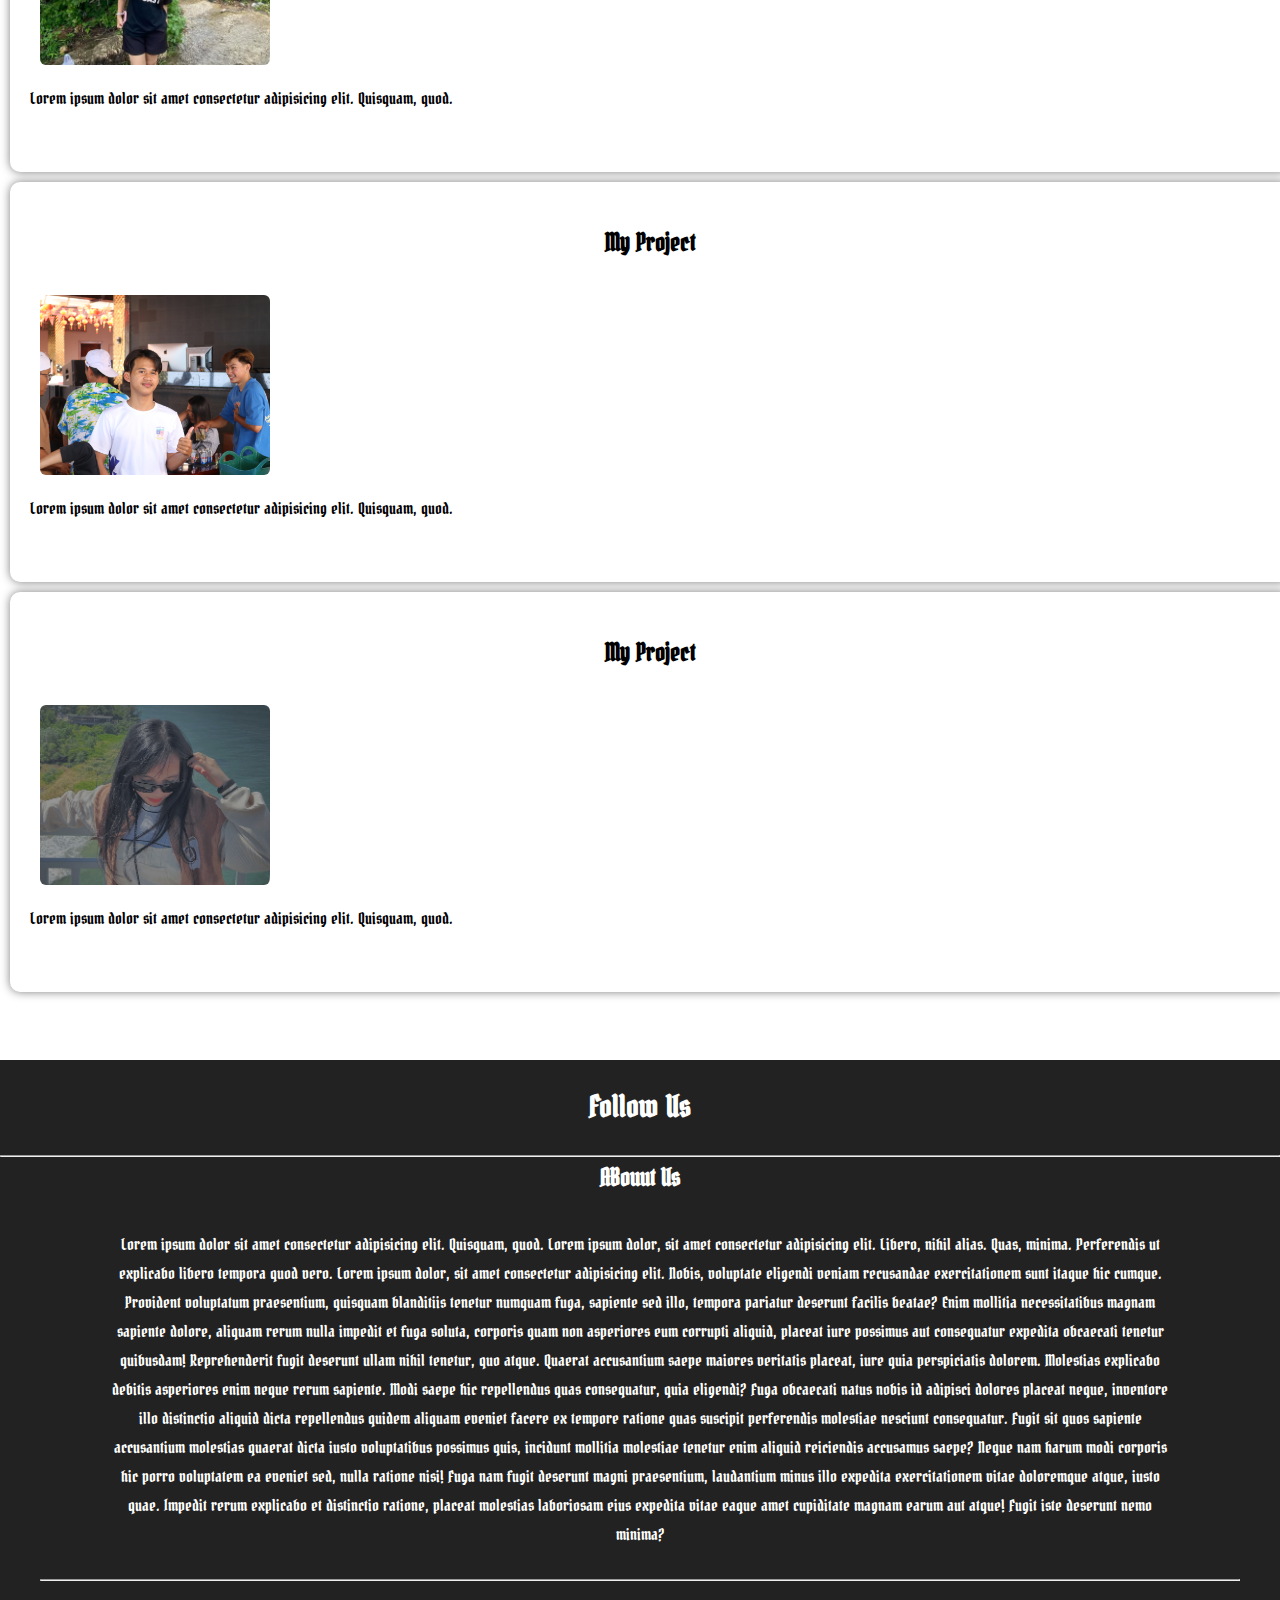
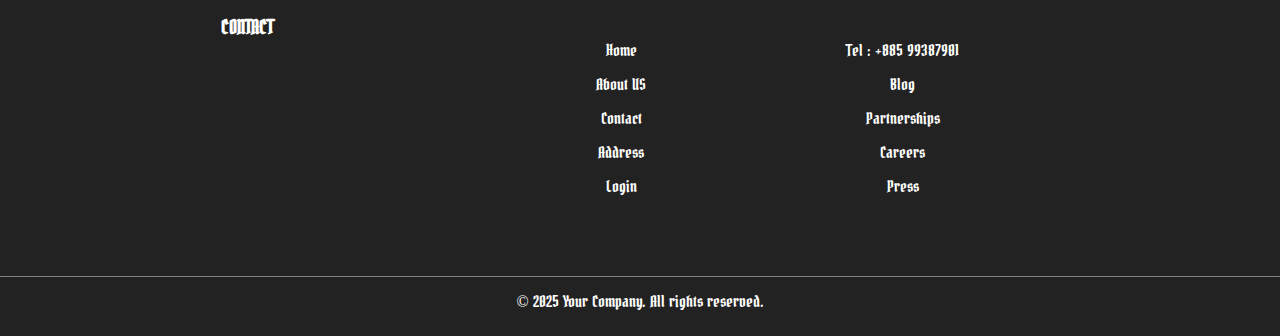
==== commit 70dc1b43: "third commit" ====
--- a/index.html
+++ b/index.html
@@ -244,6 +244,7 @@
             max-width: 1200px;
             margin: auto;
         }
+        
         .footer-section {
             flex: 1;
             margin: 10px;
@@ -265,6 +266,15 @@
         }
         .footer-section ul li a:hover {
             color: aquamarine;
+        }
+        .footer-section .contact{
+            display: flex;
+            justify-content: space-around;
+            align-items: center;
+            place-content: center;
+        }
+        .footer-section .contact .contact1{
+            margin: 20px 100px;
         }
         .footer-icons {
             flex: 1;
@@ -428,6 +438,7 @@
             .follow h3{
                 font-size: 30px
             }
+            
             .footer-container{
                 display: grid;
                 align-items: center;
@@ -435,10 +446,21 @@
                 text-align: center;
             }
             .footer-section{
-                display: flex;
-                justify-content:space-around;
-                padding: 20px;
-            }
+                display: grid;
+                justify-content:center;
+                
+                /* padding: 20px 0; */
+            }
+            .contact{
+                margin: 20px;
+            }
+            .contact1{
+                display:flex;
+                justify-content: center;
+                align-items: center;
+                place-content: center;
+            }
+
 
         }
                 
@@ -693,25 +715,27 @@
             <hr>
             
                 <div class="footer-section" id="contact">
+                    <h3>CONTACT</h3>
                     <div class="contact">
-                        <h3>DOOGEE</h3>
-                        <ul>
-                            <li><a href="#top">Home</a></li>
-                            <li><a href="#AboutUs">About US</a></li>
-                            <li><a href="">Contact</a></li>
-                            <li><a href="https://maps.app.goo.gl/tCo14CoywEbnPHD9A">Address</a></li>
-                            <li><a href="3-login-card.html">Login</a></li>
-                        </ul>
-                    </div>
-                    <div class="contact" >
-                        <h3>CONTACT</h3>
-                        <ul>
-                                <li><a href="">Tel : +885 99387901</a></li>
-                                <li><a href="">Blog</a></li>
-                                <li><a href="">Partnerships</a></li>
-                                <li><a href="">Careers</a></li>
-                                <li><a href="">Press</a></li>
-                        </ul>
+                        <div class="contact1">
+                            <ul>
+                                <li><a href="#top">Home</a></li>
+                                <li><a href="#AboutUs">About US</a></li>
+                                <li><a href="">Contact</a></li>
+                                <li><a href="https://maps.app.goo.gl/tCo14CoywEbnPHD9A">Address</a></li>
+                                <li><a href="3-login-card.html">Login</a></li>
+                            </ul>
+                        </div>
+                        <div class="contact1" >
+                            <ul>
+                                    <li><a href="">Tel : +885 99387901</a></li>
+                                    <li><a href="">Blog</a></li>
+                                    <li><a href="">Partnerships</a></li>
+                                    <li><a href="">Careers</a></li>
+                                    <li><a href="">Press</a></li>
+                            </ul>
+                        </div>
+                        
                     </div>
                 </div>
             </div>
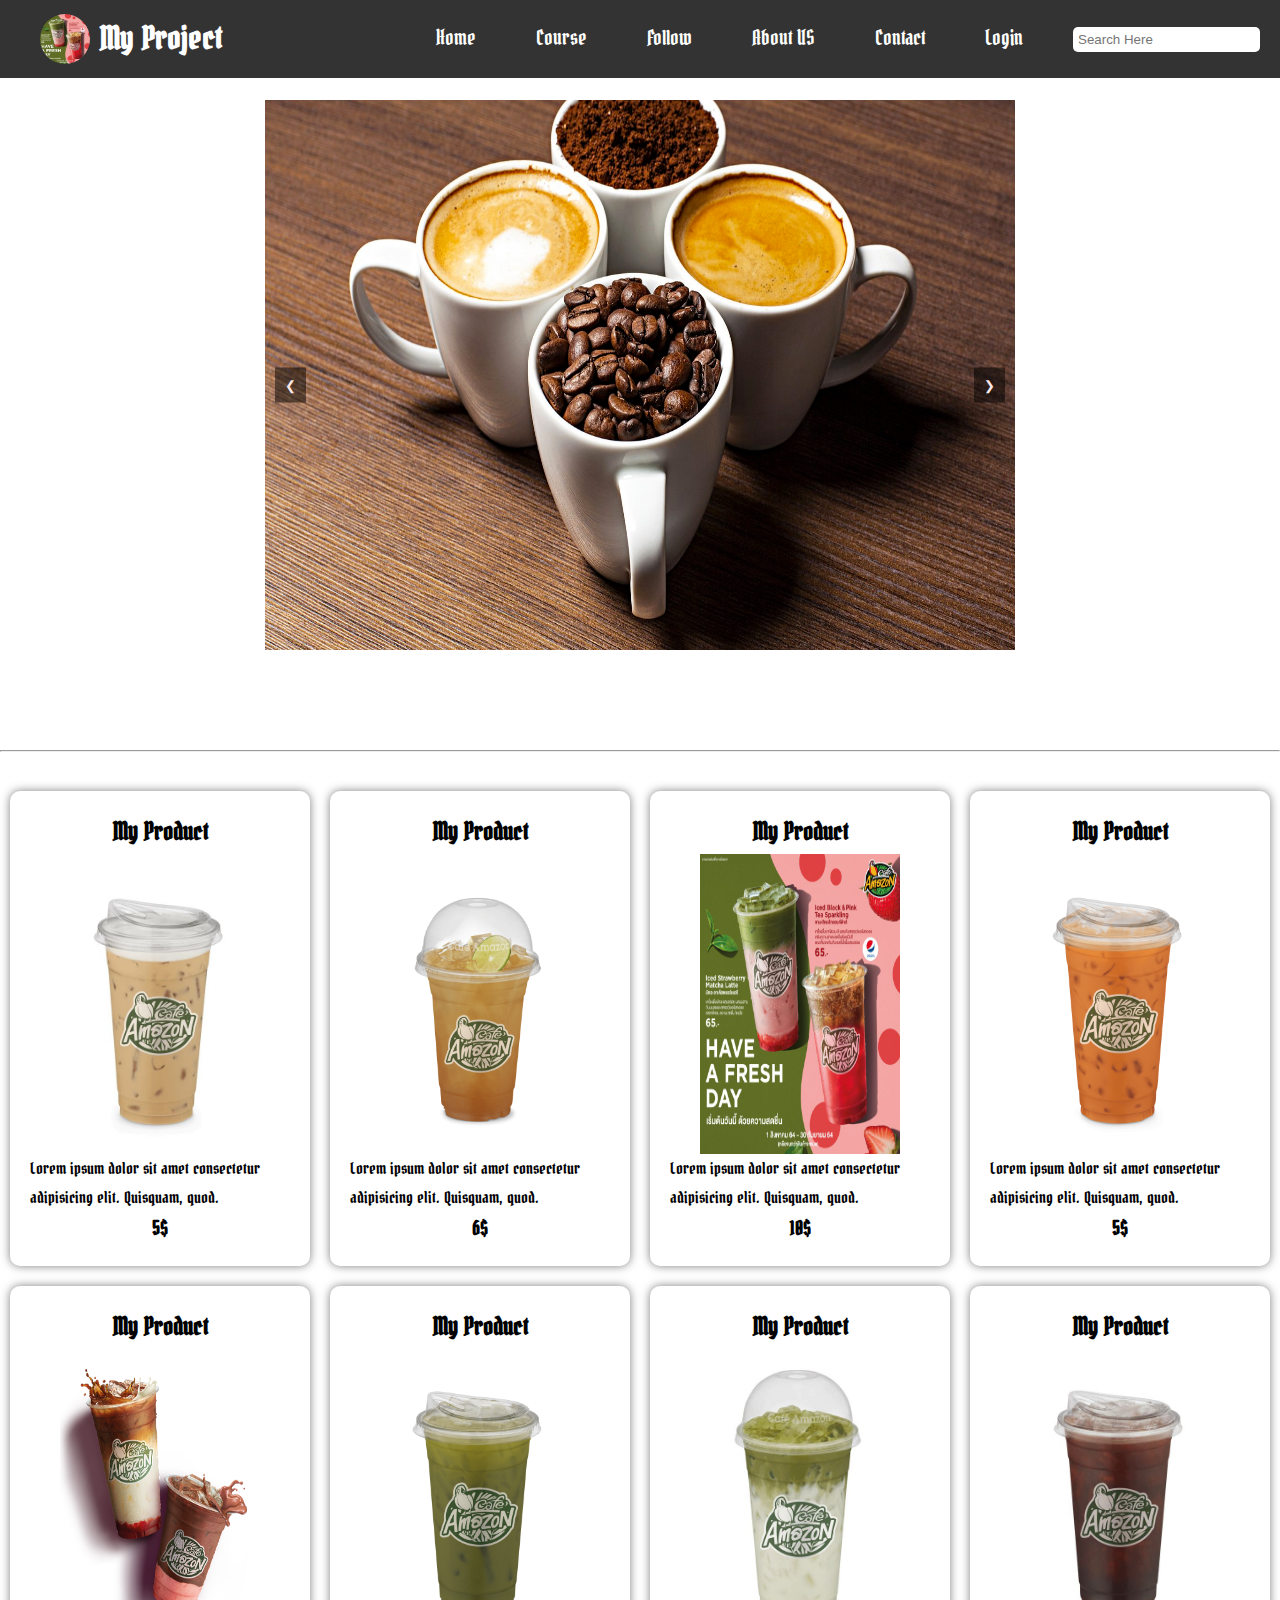
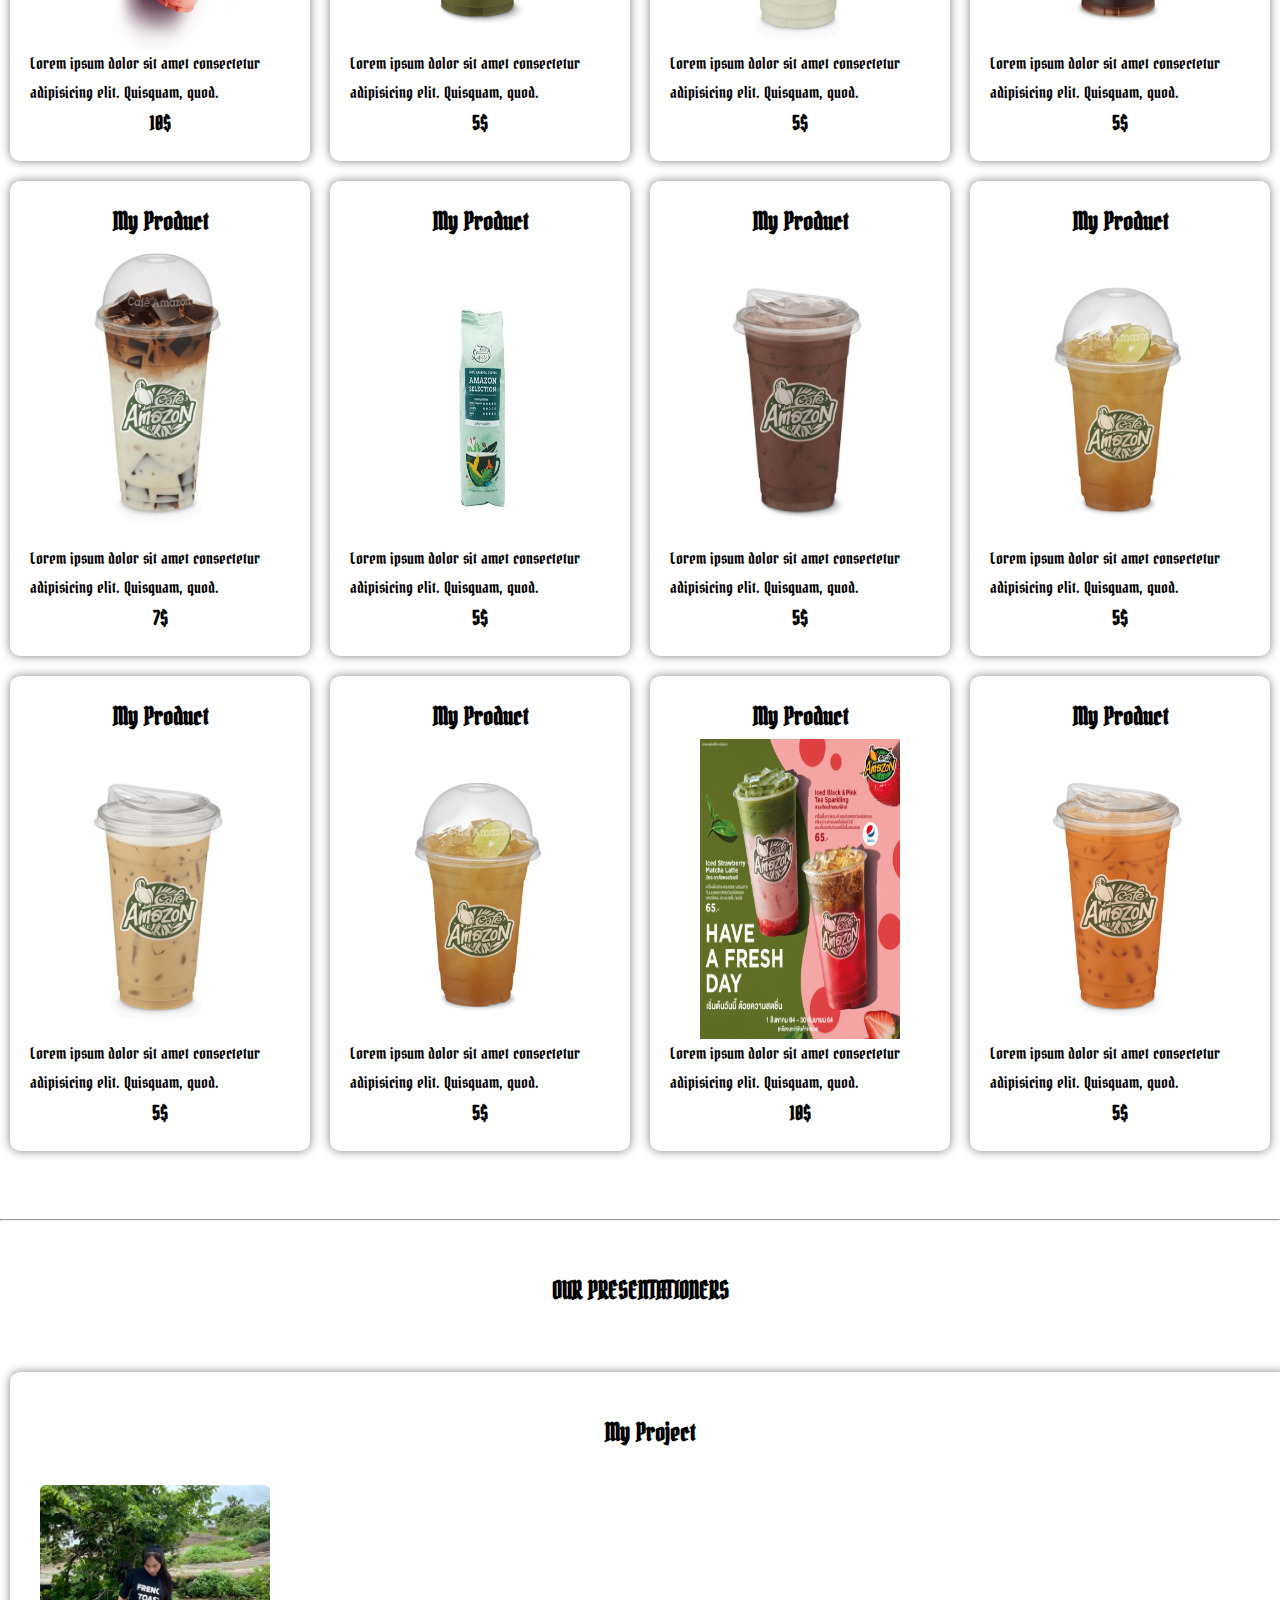
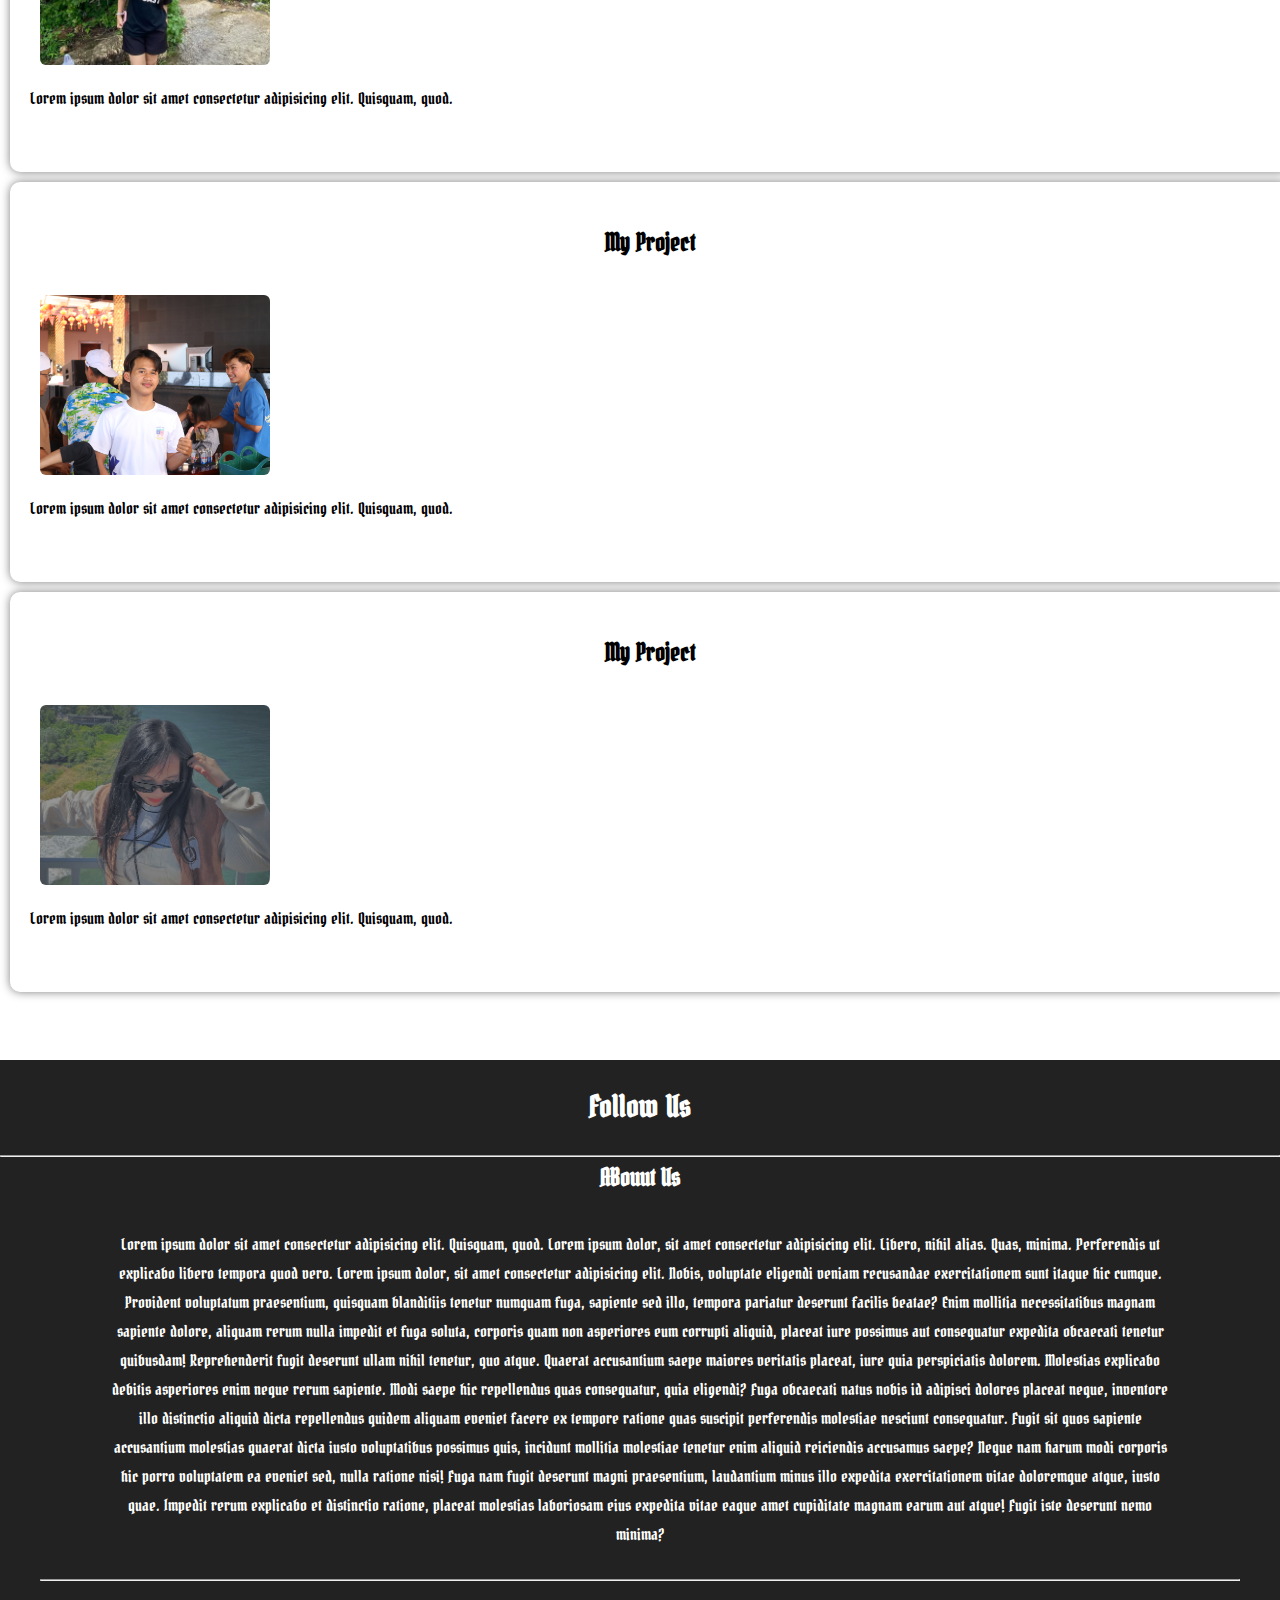
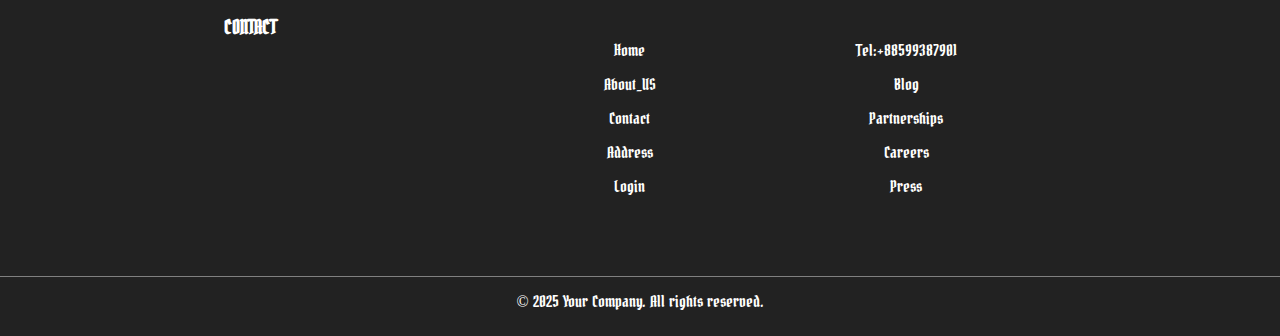
==== commit aab62495: "third commit" ====
--- a/index.html
+++ b/index.html
@@ -720,7 +720,7 @@
                         <div class="contact1">
                             <ul>
                                 <li><a href="#top">Home</a></li>
-                                <li><a href="#AboutUs">About US</a></li>
+                                <li><a href="#AboutUs">About_US</a></li>
                                 <li><a href="">Contact</a></li>
                                 <li><a href="https://maps.app.goo.gl/tCo14CoywEbnPHD9A">Address</a></li>
                                 <li><a href="3-login-card.html">Login</a></li>
@@ -728,7 +728,7 @@
                         </div>
                         <div class="contact1" >
                             <ul>
-                                    <li><a href="">Tel : +885 99387901</a></li>
+                                    <li><a href="">Tel:+88599387901</a></li>
                                     <li><a href="">Blog</a></li>
                                     <li><a href="">Partnerships</a></li>
                                     <li><a href="">Careers</a></li>
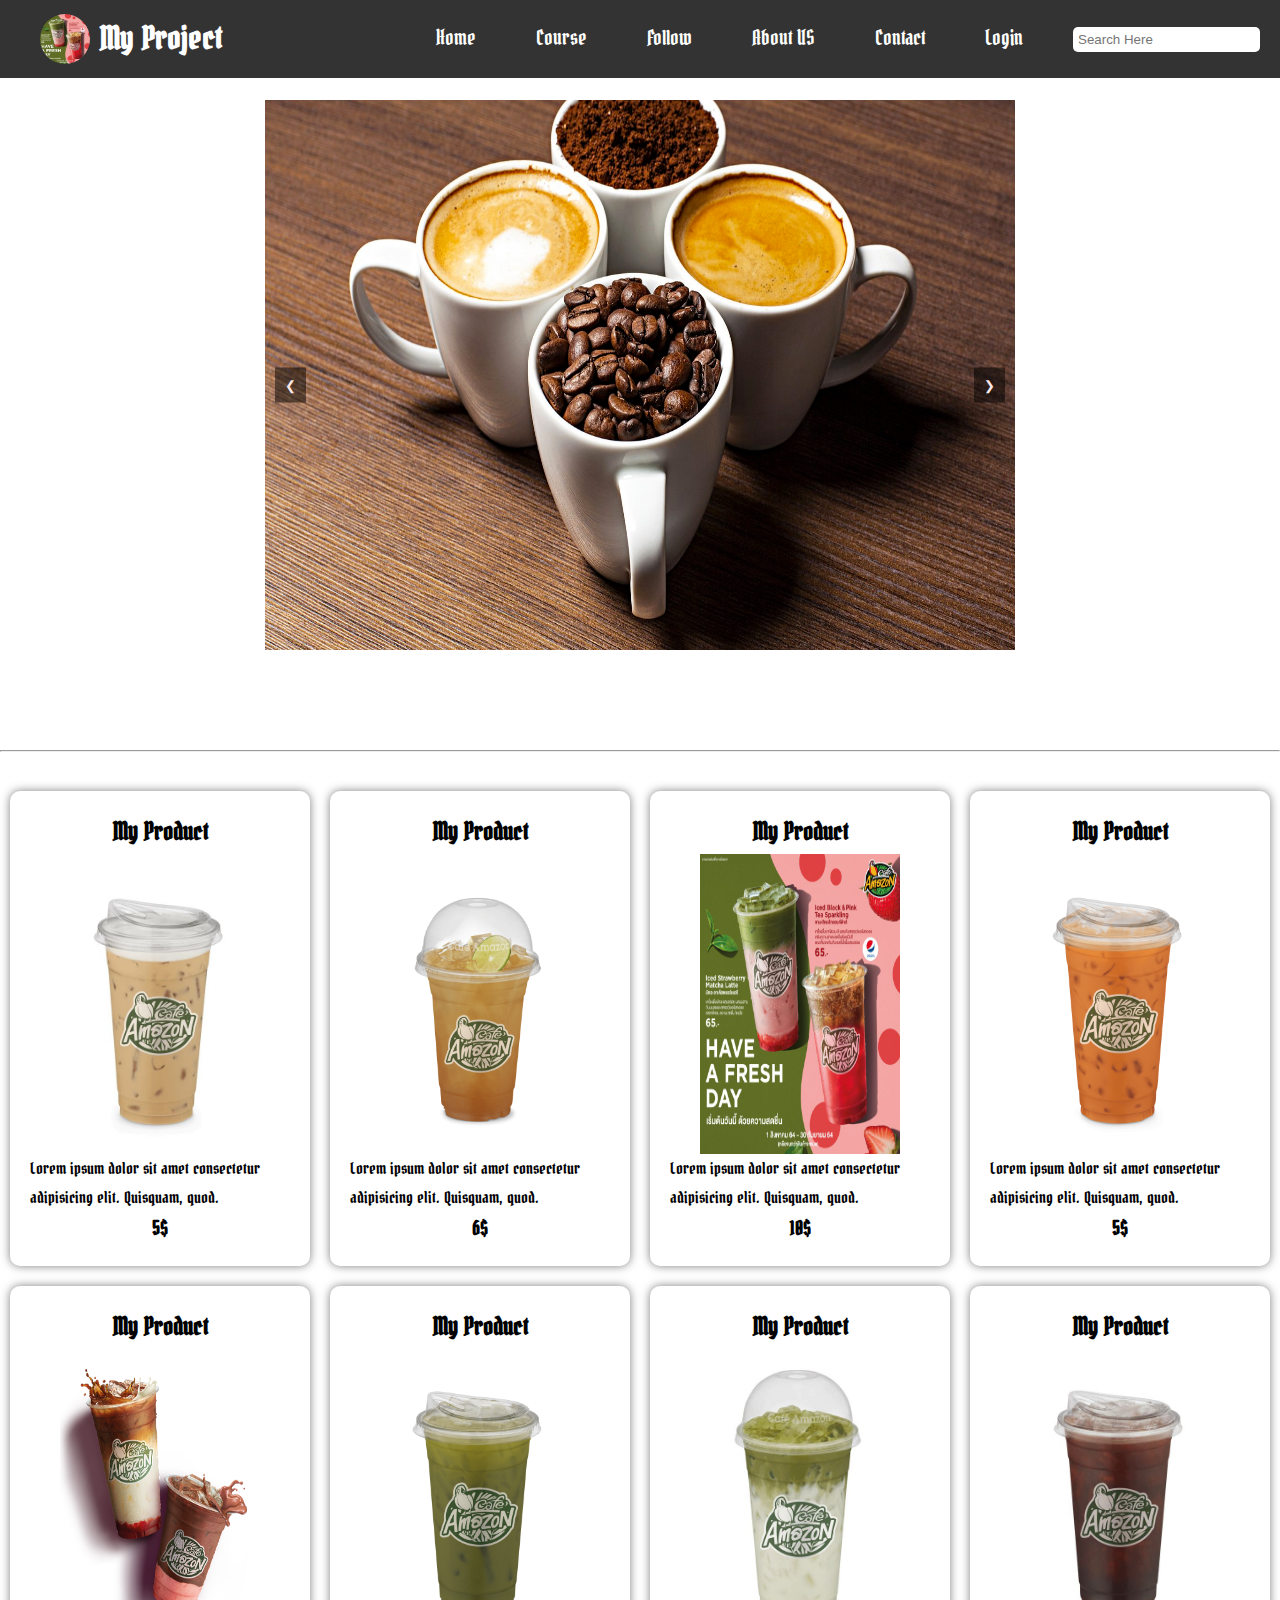
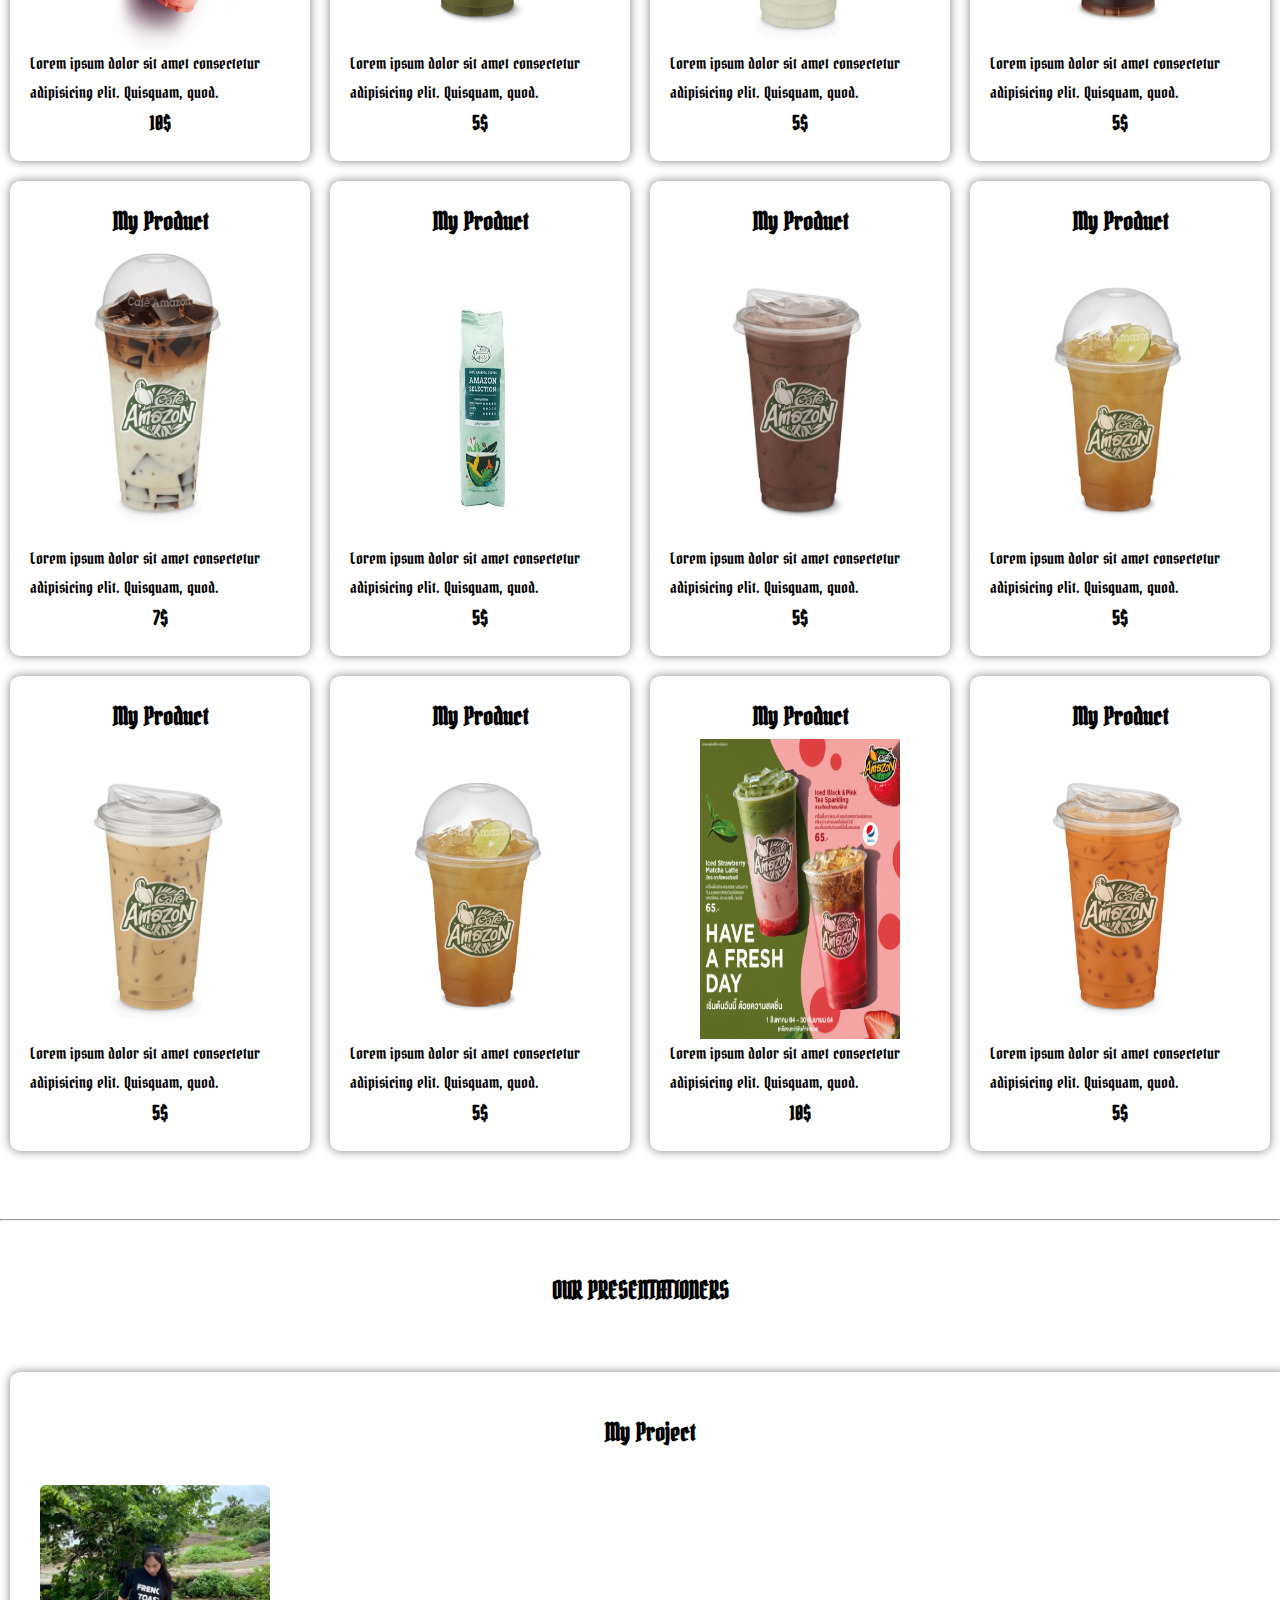
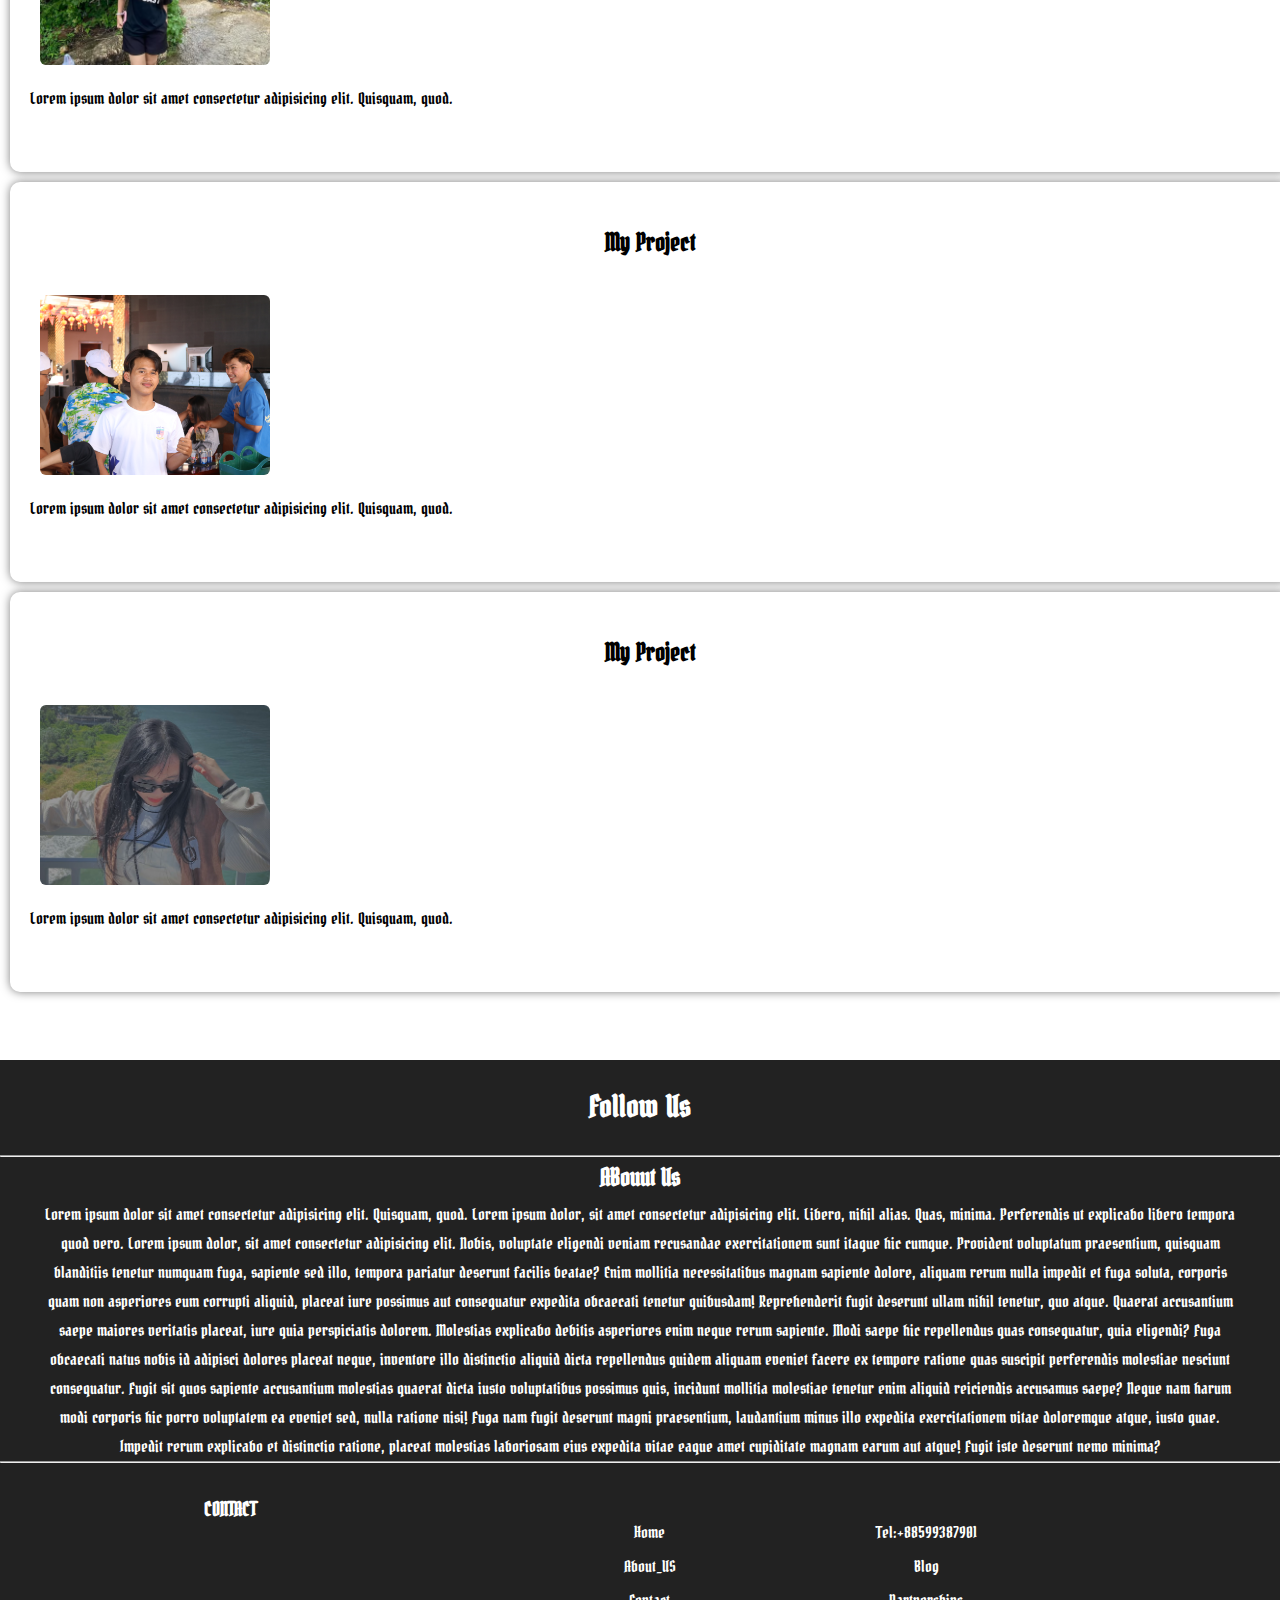
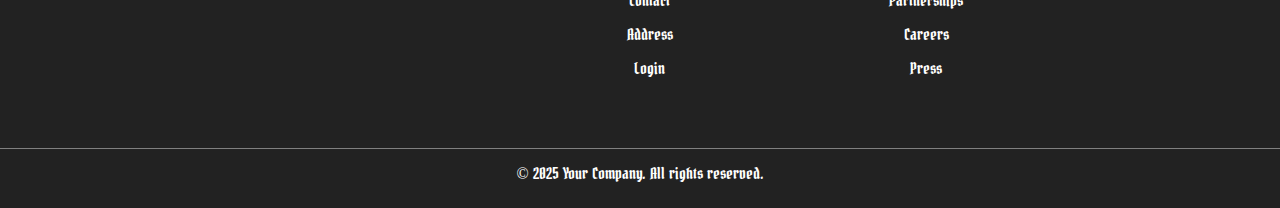
==== commit 15ebdc14: "third commit" ====
--- a/index.html
+++ b/index.html
@@ -12,9 +12,13 @@
             padding: 0;
             box-sizing: border-box;
         }
+        html{
+            width: 100%;
+            height: auto;
+        }
         body{
             font-family: "Bokor", serif;
-            width: 100%;
+            width:100%;
             height: 100vh;
             scroll-behavior: smooth;
         }
@@ -73,7 +77,7 @@
             z-index: 1000;
             padding:  0;
             box-sizing: 0px 4px 6px rgba(0, 0, 0, 0.1);
-            scroll-behavior: smooth;
+            
         }
         .nav1{
             display: flex;
@@ -328,18 +332,37 @@
                 margin:0;
                 box-sizing: border-box;
             }
+            html{
+                width: 100%;
+                height: auto;
+                margin: 0;
+                padding: 0;
+            }
             body{
-                scroll-margin-top: 80px;
+            font-family: "Bokor", serif;
+            width: 100%;
+            height: 100%;
+            padding: 0;
+            }
+            main{
+                width: 100%;
+                min-height: 100vh;
+                padding-top: 70px;
+            }
+            .nav-body,.nav2,.About-body{
+                width: 100%;
+                height: auto;
             }
             .nav1 .nav-meun ul{
                 display: flex;
                 flex-direction: column;
+                width: 100%;
             }
             .nav2{
                 flex-direction: column;
             }
             .nav-body{
-                width: 80%;
+                width: 100%;
             }
             .nav-logo img{
                 width: 40px;
@@ -352,18 +375,22 @@
             .slider{
                 width: 100%;
                 height: 370px;
-                top: 10px;
+                top: 0;
             }
             .slider-body{
                 display: grid;
                 align-items: center;
                 place-content: center;
+                margin: 0;
+                padding: 0;
             }
             .slide{
                 display: flex;
                 justify-content: center;
                 align-items: center;
                 place-content: center;
+                margin: 0;
+                padding: 0;
             }
             .slide-btn{
                 margin:10px 0;
@@ -380,25 +407,26 @@
                 padding: 20px;
                 margin: 10px;
             }
-            
             .menu-icon {
                 display: block; 
-                font-size: 30px;
+                margin: 0;
+                padding: 0;
+                font-size: 24px;
                 color: white;
                 cursor: pointer;
                 position:fixed;
                 top: 10px;
                 right: 10px;
-                z-index: 1000;
-            }
-
+                z-index: 1001;
+            }
+            
             nav ul {
-                display: none; 
+                display: n; 
                 flex-direction: column;
                 position: fixed;
-                top: 0;
+                top: 5px;
                 right: 0;
-                width: 100%;
+                width: 50%;
                 background: #333;
                 text-align: center;
                 padding: 20px 0;
@@ -443,13 +471,13 @@
                 display: grid;
                 align-items: center;
                 justify-content: space-between;
-                text-align: center;
+                text-align: justify;
             }
             .footer-section{
                 display: grid;
+                text-align: center;
                 justify-content:center;
-                
-                /* padding: 20px 0; */
+                padding: 20px 0;
             }
             .contact{
                 margin: 20px;
@@ -480,7 +508,7 @@
 </head>
 <body id="top">
     <header>
-        <section class="nav1" id="nav1">
+        <section class="nav1" >
             <div class="nav-logo">
                 <img src="img/Cafe-Amazon 6 .jpg" alt="logo">
                 <h1>My Project</h1>
@@ -707,9 +735,9 @@
             </div>
         </div>
         <hr>
-        <div class="footer-container" id="AboutUs">
+        <div class="footer-containe" id="AboutUs">
             <h2 href="#top">ABouut Us</h2>
-            <div class="footer-section"  >
+            <div class="footer-container"  >
                 <p>Lorem ipsum dolor sit amet consectetur adipisicing elit. Quisquam, quod. Lorem ipsum dolor, sit amet consectetur adipisicing elit. Libero, nihil alias. Quas, minima. Perferendis ut explicabo libero tempora quod vero. Lorem ipsum dolor, sit amet consectetur adipisicing elit. Nobis, voluptate eligendi veniam recusandae exercitationem sunt itaque hic cumque. Provident voluptatum praesentium, quisquam blanditiis tenetur numquam fuga, sapiente sed illo, tempora pariatur deserunt facilis beatae? Enim mollitia necessitatibus magnam sapiente dolore, aliquam rerum nulla impedit et fuga soluta, corporis quam non asperiores eum corrupti aliquid, placeat iure possimus aut consequatur expedita obcaecati tenetur quibusdam! Reprehenderit fugit deserunt ullam nihil tenetur, quo atque. Quaerat accusantium saepe maiores veritatis placeat, iure quia perspiciatis dolorem. Molestias explicabo debitis asperiores enim neque rerum sapiente. Modi saepe hic repellendus quas consequatur, quia eligendi? Fuga obcaecati natus nobis id adipisci dolores placeat neque, inventore illo distinctio aliquid dicta repellendus quidem aliquam eveniet facere ex tempore ratione quas suscipit perferendis molestiae nesciunt consequatur. Fugit sit quos sapiente accusantium molestias quaerat dicta iusto voluptatibus possimus quis, incidunt mollitia molestiae tenetur enim aliquid reiciendis accusamus saepe? Neque nam harum modi corporis hic porro voluptatem ea eveniet sed, nulla ratione nisi! Fuga nam fugit deserunt magni praesentium, laudantium minus illo expedita exercitationem vitae doloremque atque, iusto quae. Impedit rerum explicabo et distinctio ratione, placeat molestias laboriosam eius expedita vitae eaque amet cupiditate magnam earum aut atque! Fugit iste deserunt nemo minima?</p>
             </div>
             <hr>
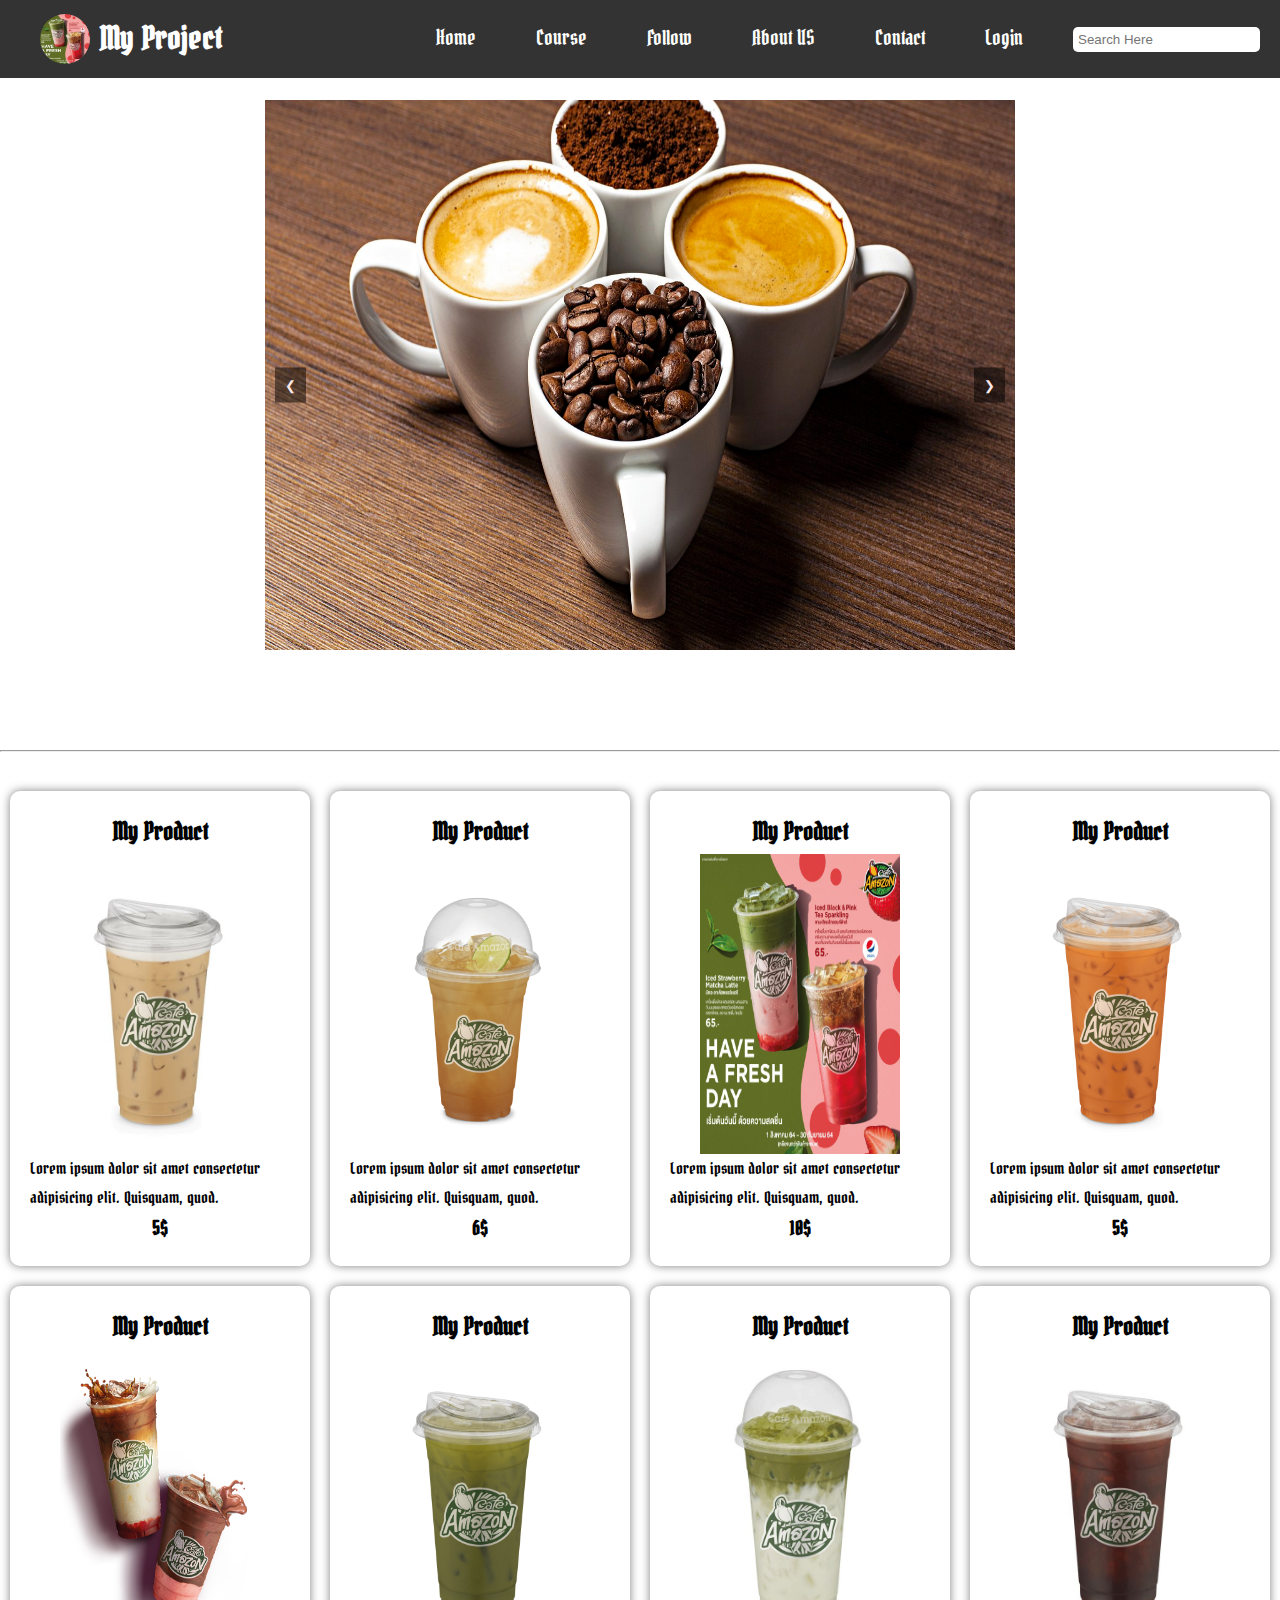
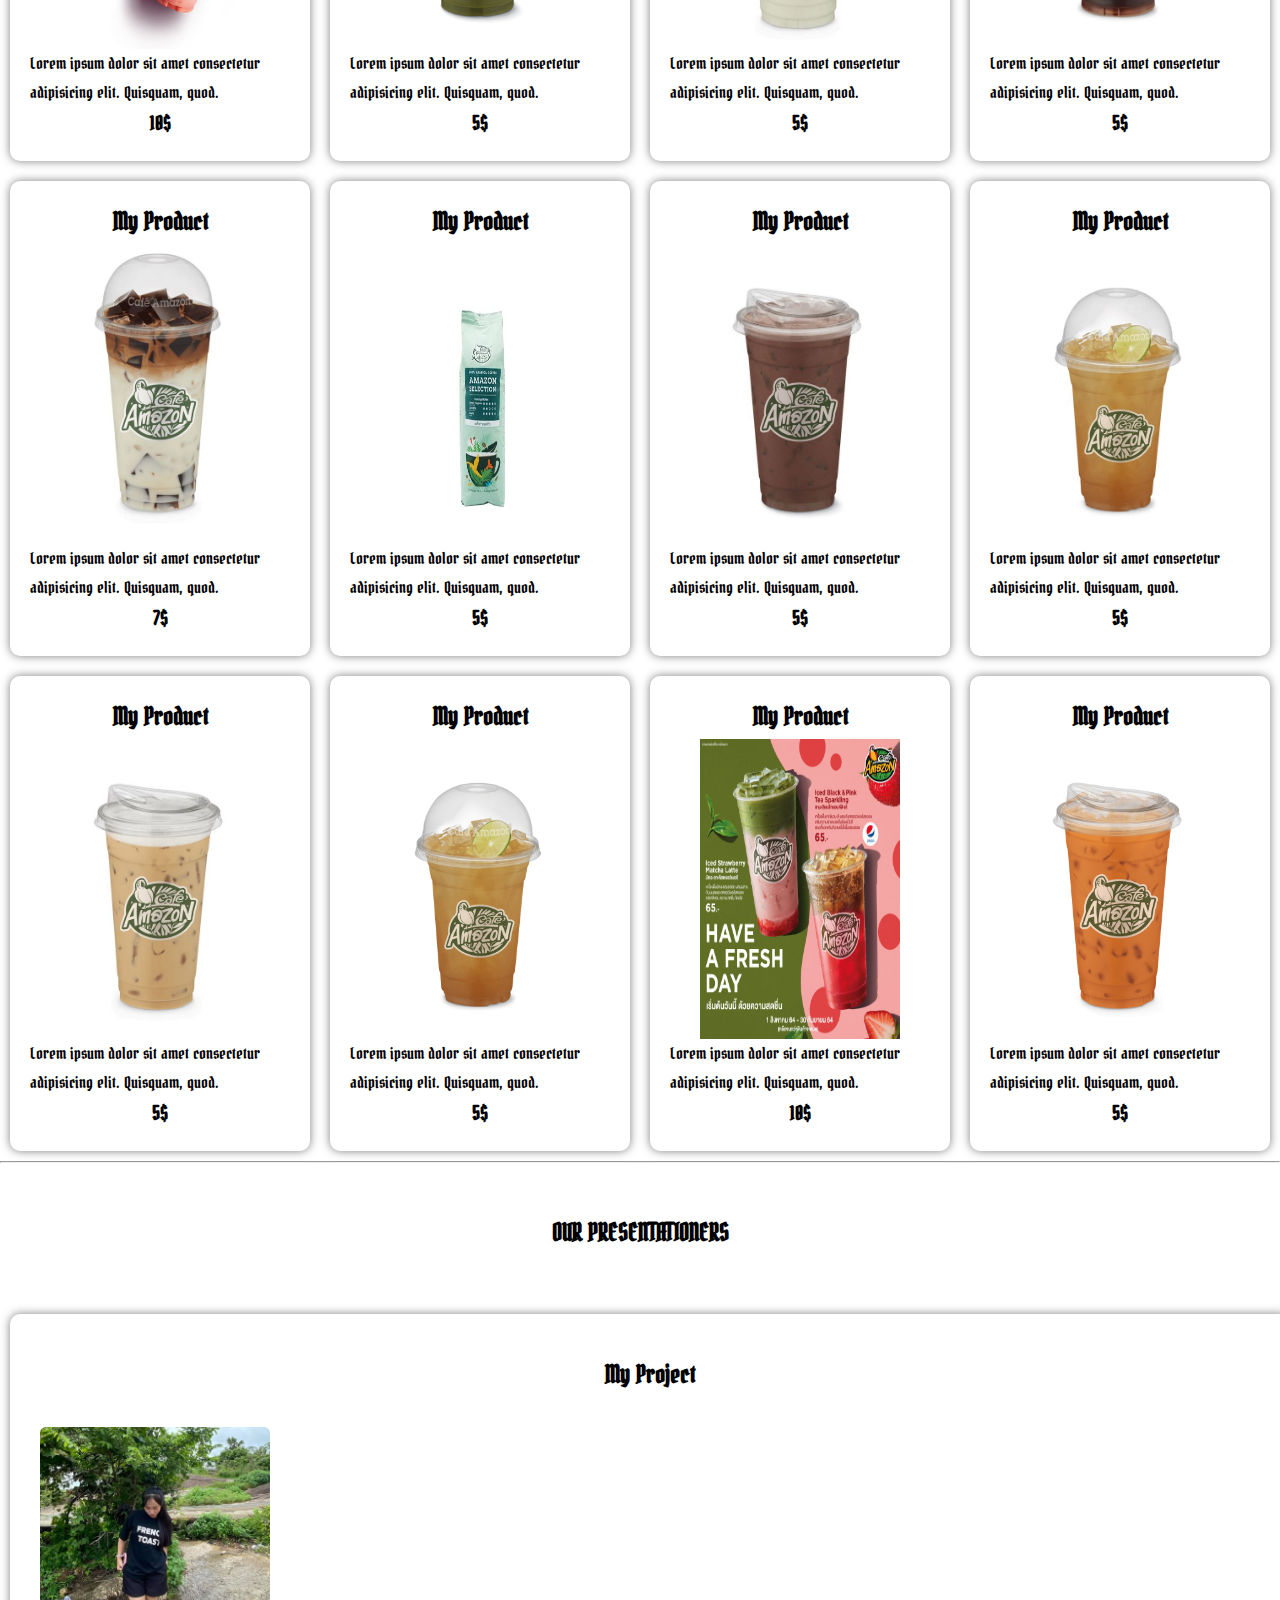
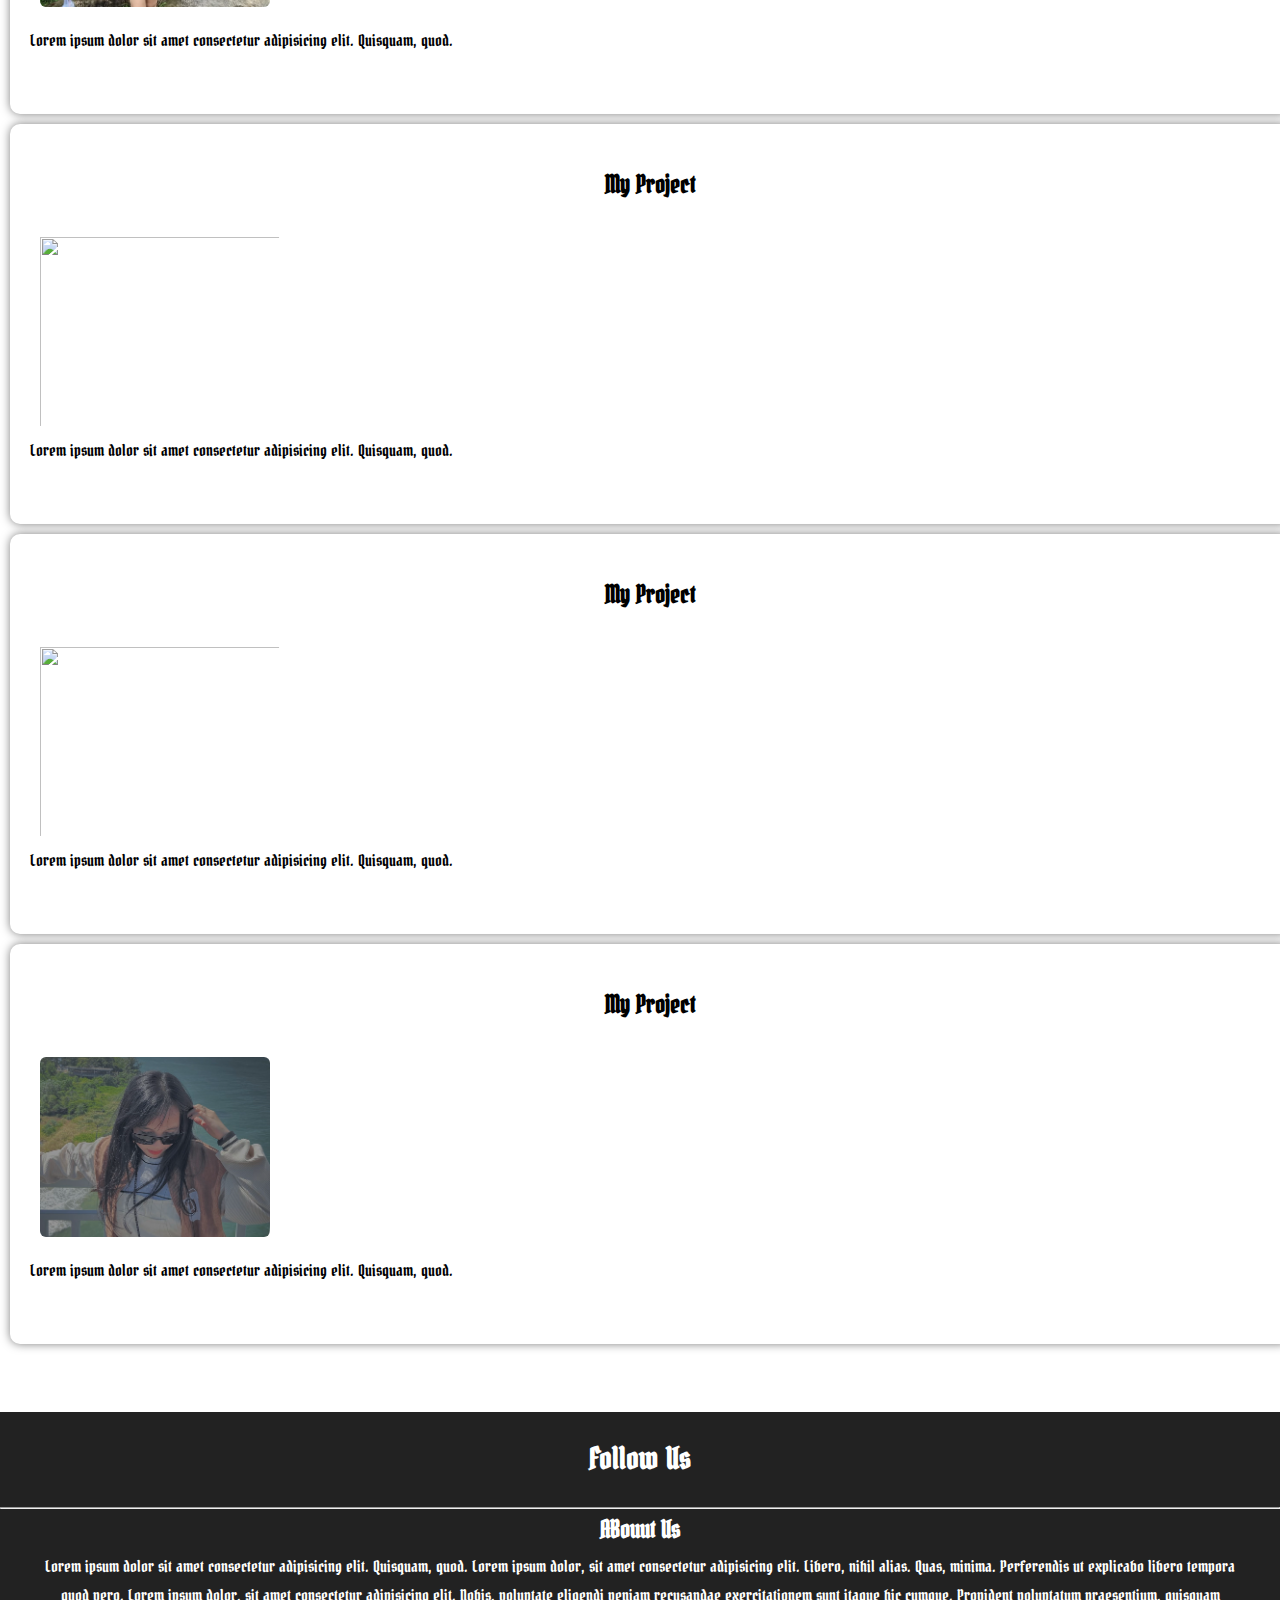
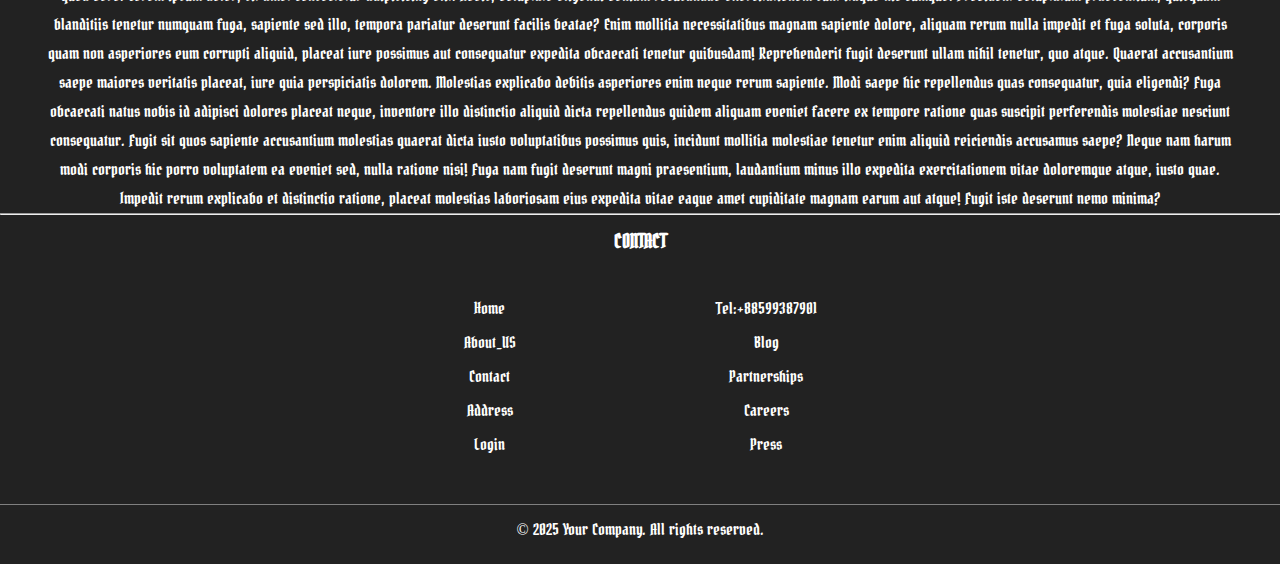
==== commit e2ae6c7c: "third commit" ====
--- a/index.html
+++ b/index.html
@@ -309,24 +309,22 @@
             font-size: 30px;
         }
         .footer-container{
-                display: grid;
+                display:grid ;
                 align-items: center;
                 justify-content: space-between;
                 text-align: center;
             }
-        .footer-section{
-                display: flex;
-                justify-content:space-around;
-                padding: 20px 50px;
+        .footer-section h3{
+                padding:0;
                 margin: 10px 20px;
-                
+                text-align: center;
             }
         .footer-bottom {
             margin-top: 20px;
             border-top: 1px solid gray;
             padding-top: 10px;
         }
-        @media screen and (max-width: 768px){
+         /* @media screen and (max-width: 768px){
             *{
                 padding: 0;
                 margin:0;
@@ -347,7 +345,7 @@
             main{
                 width: 100%;
                 min-height: 100vh;
-                padding-top: 70px;
+                padding-top: 80px;
             }
             .nav-body,.nav2,.About-body{
                 width: 100%;
@@ -363,6 +361,7 @@
             }
             .nav-body{
                 width: 100%;
+                height: auto;
             }
             .nav-logo img{
                 width: 40px;
@@ -374,8 +373,10 @@
             }
             .slider{
                 width: 100%;
-                height: 370px;
-                top: 0;
+                height: auto;
+                display: flex;
+                align-items: center;
+                justify-content: center;
             }
             .slider-body{
                 display: grid;
@@ -392,6 +393,13 @@
                 margin: 0;
                 padding: 0;
             }
+            .slide img {
+                margin: 10px 0;
+                width: 100%;
+                height: auto;
+                overflow: hidden;
+            }
+
             .slide-btn{
                 margin:10px 0;
             }
@@ -455,10 +463,10 @@
                 padding: 20px;
             }
             
-            /* section{
+             section{
                 padding-top: 80px;
                 margin-top: -80px;
-            } */
+            } *
             .follow{
             display: grid;
             place-content: center;
@@ -490,8 +498,178 @@
             }
 
 
+        }  */
+        @media screen and (max-width: 768px){
+            *{
+                padding: 0;
+                margin:0;
+                box-sizing: border-box;
+            }
+            html{
+                width: 100%;
+                height: auto;
+                margin: 0;
+                padding: 0;
+            }
+            body{
+            font-family: "Bokor", serif;
+            width: 100%;
+            height: 100%;
+            padding: 0;
+            }
+            main{
+                width: 100%;
+                min-height: 100vh;
+                padding-top: 80px;
+            }
+            .nav-body,.nav2,.About-body{
+                width: 100%;
+                height: auto;
+            }
+            .nav1 .nav-meun ul{
+                display: flex;
+                flex-direction: column;
+                width: 50%;
+            }
+            .nav2{
+                flex-direction: column;
+            }
+            .nav-body{
+                width: 100%;
+                height: auto;
+            }
+            .nav-logo img{
+                width: 40px;
+                height: 40px;
+            }
+            .nav-card img{
+                width: 150px;
+                height: 200px;
+            }
+            .slider{
+                width: 100%;
+                height: 370px;
+                top: 0;
+            }
+            .slider-body{
+                display: grid;
+                align-items: center;
+                place-content: center;
+                margin: 0;
+                padding: 0;
+            }
+            .slide{
+                display: flex;
+                justify-content: center;
+                align-items: center;
+                place-content: center;
+                margin: 0;
+                padding: 0;
+            }
+            .slide img {
+                margin: 10px 0;
+                width: 400px;
+                height: 400px;
+                overflow: hidden;
+            }
+
+            .slide-btn{
+                margin: 0 25px;
+            }
+            .About{
+                width: 100%;
+                height: 100%;
+            }
+            .About-body{
+                width: 100%;
+                height: 100%;
+                border-radius: 10px;
+                box-shadow: 0 0 10px rgba(0, 0, 0, 0.5);
+                padding: 20px;
+                margin: 10px;
+            }
+            .menu-icon {
+                display: block; 
+                margin: 0;
+                padding: 0;
+                font-size: 30px;
+                color: white;
+                cursor: pointer;
+                position:fixed;
+                top: 10px;
+                right: 10px;
+                z-index: 1000;
+            }
+            
+            nav ul {
+                display:none; 
+                flex-direction: column;
+                position: fixed;
+                top: 5px;
+                right: 0;
+                width: 100%;
+                background: #333;
+                text-align: center;
+                padding: 20px 0;
+                transition:transform 0.3s ease-in-out;
+                transform: translateY(-100%);
+            }
+
+            nav ul.show{
+                display: none;
+                transform: translateY(0);
+            }
+            nav ul li {
+                padding: 15px 0;
+            }
+
+            nav ul input[type="search"] {
+                display: none;
+            }
+            .footer-icons{
+                display: flex;
+
+            }
+            .menu{
+                margin-top: 60px;
+                text-align: center;
+                padding: 20px;
+            }
+            
+            
+            .follow{
+            display: grid;
+            place-content: center;
+            }
+            .follow h3{
+                font-size: 30px
+            }
+            
+            .footer-container{
+                display: grid;
+                align-items: center;justify-content: space-between;
+                text-align: center;
+            }
+            .footer-section{
+                display: grid;
+                text-align: center;
+                justify-content:center;
+                padding: 20px 0;
+            }
+            .contact{
+                margin: 20px;
+            }
+            .contact1{
+                display:flex;
+                justify-content: center;
+                align-items: center;
+                place-content: center;
+            }
+
+
         }
                 
+
         @media screen and (max-width: 1024px){
             .nav-body{
                 width: 90%;
@@ -698,8 +876,8 @@
             </div>
     </main>
     
-    <br><br><hr><br>
     <main id="OUR">
+        <hr><br>
         <section class="About" >
             <a href="#top">
                 <h2>OUR PRESENTATIONERS</h2>
@@ -712,7 +890,12 @@
             </div>
             <div class="About-body">
                 <h2>My Project</h2>
-                <img src="img/IMG_3092.JPG" alt="">
+                <img src="/img/riv chiva 1.png" alt="">
+                <p>Lorem ipsum dolor sit amet consectetur adipisicing elit. Quisquam, quod.</p>
+            </div>
+            <div class="About-body">
+                <h2>My Project</h2>
+                <img src="img/rin chiva 2.png" alt="">
                 <p>Lorem ipsum dolor sit amet consectetur adipisicing elit. Quisquam, quod.</p>
             </div>
             <div class="About-body">
@@ -811,11 +994,11 @@
 
     function toggleMenu() {
         var menu = document.getElementById("menu");
-        menu.classList.toggle("show"); // បន្ថែម ឬលាក់ class "show"
+        menu.classList.toggle("show"); 
     }
     function closeMenu() {
         var menu = document.getElementById("menu");
-        menu.classList.remove("show"); // បិទ menu
+        menu.classList.remove("show");
     }
 
     document.querySelectorAll("#menu li a").forEach(item => {
